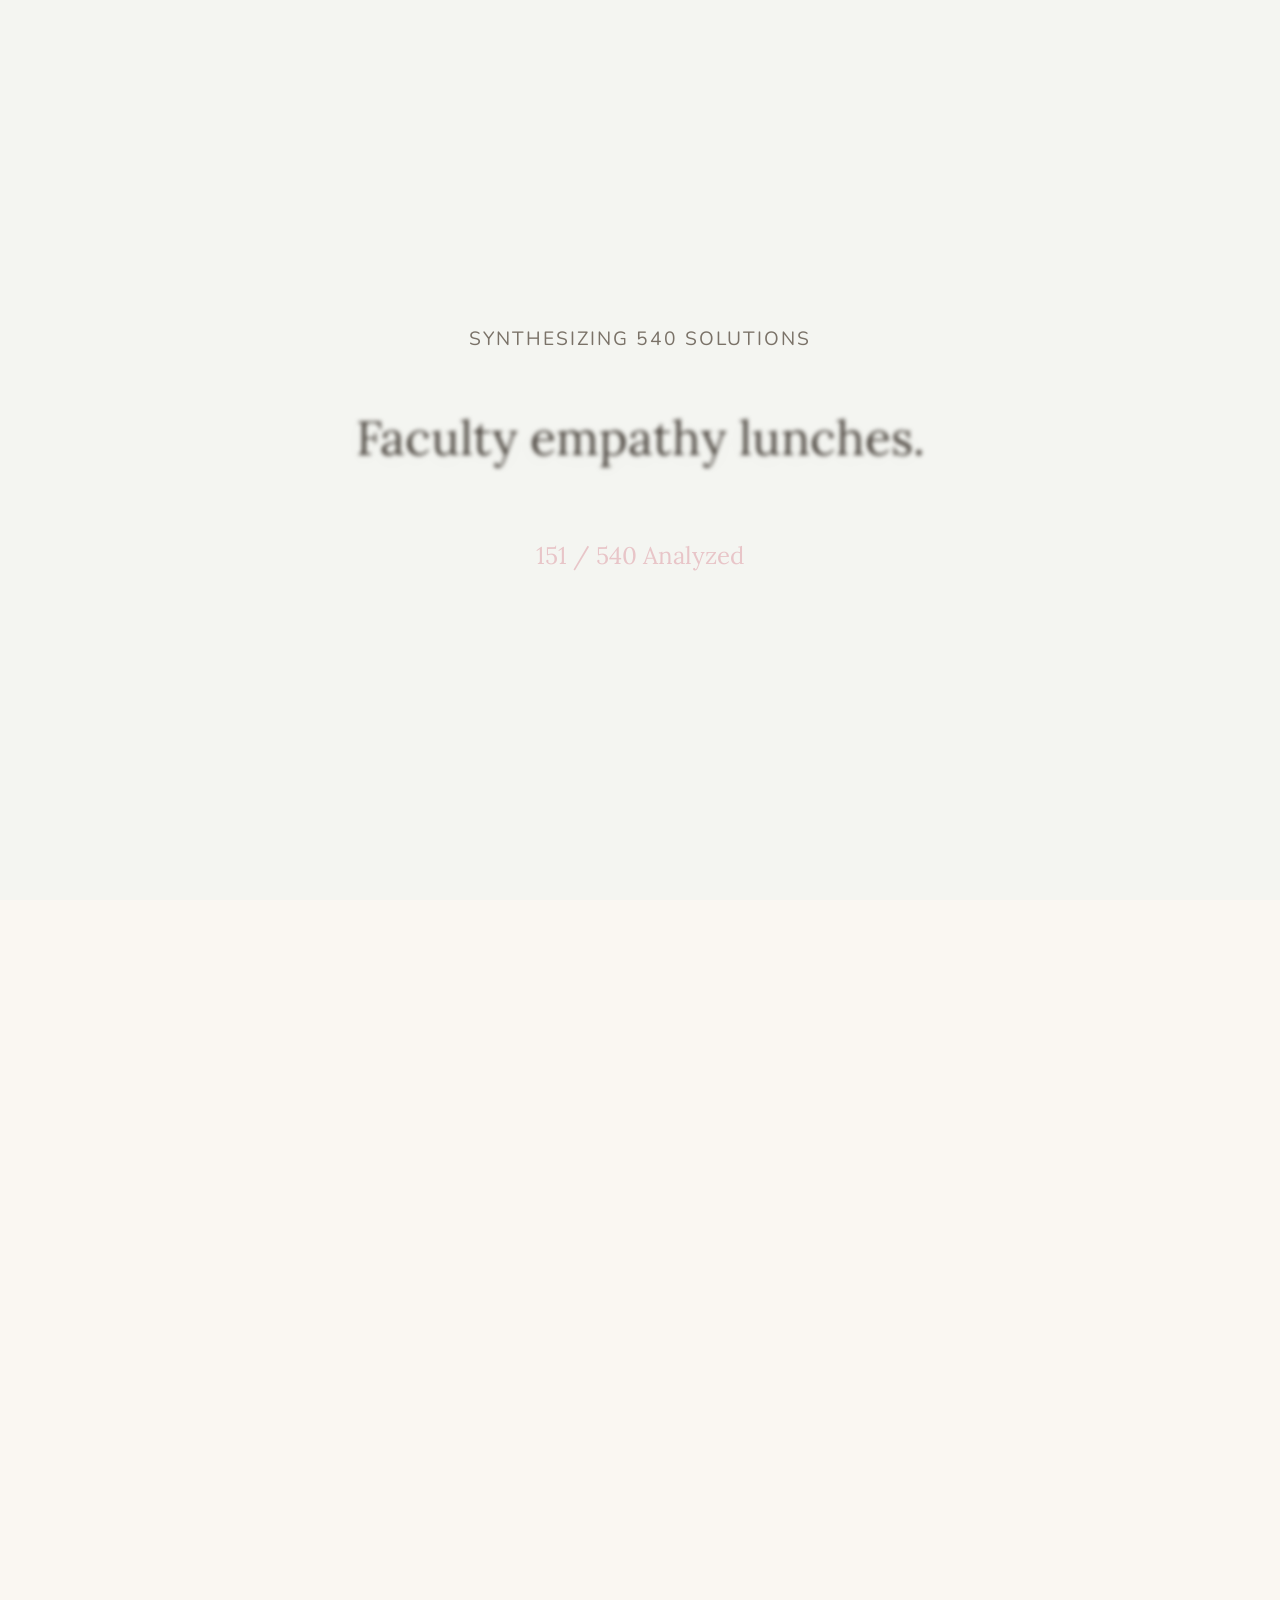
==== ideation.html @ dcf1cdd2 "Add files via upload" ====
<!DOCTYPE html>
<html lang="en">
<head>
    <meta charset="UTF-8">
    <meta name="viewport" content="width=device-width, initial-scale=1.0">
    <title>Blitzkreig Bop | Brainstorming</title>
    <link rel="stylesheet" href="styles.css">
    <style>
        body {
            overflow: hidden; /* Prevent scrolling during animation */
            transition: background-color 1s ease;
        }
        
        #mixer-section {
            height: 100vh;
            display: flex;
            flex-direction: column;
            justify-content: center;
            align-items: center;
            text-align: center;
            transition: opacity 1s ease;
            position: fixed;
            top: 0;
            left: 0;
            width: 100%;
            z-index: 100;
            background-color: var(--bg-color);
        }

        .mixer-title {
            font-size: 1.2rem;
            color: var(--text-light);
            text-transform: uppercase;
            letter-spacing: 2px;
            margin-bottom: 2rem;
            opacity: 0;
            animation: fadeIn 1s forwards;
        }

        #scrolling-idea {
            font-size: 3rem;
            font-family: var(--font-heading);
            color: var(--text-color);
            padding: 0 2rem;
            max-width: 900px;
            height: 100px;
            display: flex;
            align-items: center;
            justify-content: center;
            text-shadow: 0 4px 20px rgba(0,0,0,0.05);
            transition: transform 0.05s ease, opacity 0.05s ease;
        }

        #top-10-section {
            opacity: 0;
            visibility: hidden;
            transition: opacity 1.5s ease;
            padding-top: 6rem;
            padding-bottom: 6rem;
        }

        #top-10-section.active {
            opacity: 1;
            visibility: visible;
        }

        @keyframes fadeIn {
            to { opacity: 1; }
        }

        .blur-effect {
            filter: blur(2px);
            transform: scale(1.02);
            opacity: 0.8;
        }
        
        .counter {
            margin-top: 3rem;
            font-size: 1.5rem;
            font-family: var(--font-heading);
            color: var(--pastel-rose);
            opacity: 0;
            animation: fadeIn 1s forwards 0.5s;
        }

        /* Back button */
        .back-btn {
            position: fixed;
            top: 20px;
            left: 20px;
            z-index: 200;
            background: white;
            padding: 0.5rem 1.5rem;
            border-radius: 50px;
            text-decoration: none;
            color: var(--text-color);
            font-weight: 600;
            box-shadow: 0 4px 15px var(--shadow-color);
            transition: all 0.3s ease;
            opacity: 0;
            visibility: hidden;
        }
        .back-btn.active {
            opacity: 1;
            visibility: visible;
        }
        .back-btn:hover {
            background: var(--pastel-blue);
            transform: translateY(-2px);
        }

    </style>
</head>
<body>

    <a href="index.html" class="back-btn" id="back-btn">← Back to Project</a>

    <!-- Animation Section -->
    <section id="mixer-section">
        <div class="mixer-title">Synthesizing 540 Solutions</div>
        <div id="scrolling-idea">Generating ideas...</div>
        <div class="counter" id="counter-display">0 / 540 Analyzed</div>
    </section>

    <!-- Results Section -->
    <section id="top-10-section" class="container">
        <h2 style="text-align: center; margin-bottom: 1rem;">The Synthesis: Top 10 Solutions</h2>
        <p style="text-align: center; margin-bottom: 3rem; color: var(--text-light);">Filtered from 540 ideas across 5 "How Might We" clusters.</p>

        <div style="display: grid; grid-template-columns: repeat(auto-fit, minmax(320px, 1fr)); gap: 2rem;">
            <div class="idea-card">
                <h3 style="color: var(--text-color); font-size: 1.3rem;">1. Anonymous Digital Support Platform</h3>
                <p style="font-size: 0.95rem;">A confidential app where students share struggles without identity exposure. Directly attacks the stigma barrier — the single biggest reason students don't seek help. Anonymity is the unlock.</p>
            </div>
            
            <div class="idea-card">
                <h3 style="color: var(--text-color); font-size: 1.3rem;">2. Peer Support Buddy System</h3>
                <p style="font-size: 0.95rem;">Cross-batch pairing where seniors check in on juniors weekly. Tackles social isolation and converts the toxic peer-competition dynamic into a support dynamic. Zero infrastructure cost.</p>
            </div>
            
            <div class="idea-card">
                <h3 style="color: var(--text-color); font-size: 1.3rem;">3. AI-Driven Burnout Alerts</h3>
                <p style="font-size: 0.95rem;">Passive monitoring via daily mood check-in data flags at-risk students automatically. Removes the burden of self-initiated help-seeking — which stigma blocks.</p>
            </div>
            
            <div class="idea-card">
                <h3 style="color: var(--text-color); font-size: 1.3rem;">4. "More Than NEET" Alumni Campaign</h3>
                <p style="font-size: 0.95rem;">Alumni who took non-MBBS paths share their stories across media and schools. Attacks the deepest root cause — society valuing only one definition of success.</p>
            </div>
            
            <div class="idea-card">
                <h3 style="color: var(--text-color); font-size: 1.3rem;">5. Parent Workshops on Mental Health</h3>
                <p style="font-size: 0.95rem;">The pressure source is the family. No amount of student-side intervention works if parents keep demanding ranks. Educating parents shifts the input, not just the output.</p>
            </div>
            
            <div class="idea-card">
                <h3 style="color: var(--text-color); font-size: 1.3rem;">6. Wellness Breaks in Timetable</h3>
                <p style="font-size: 0.95rem;">Structurally protected non-academic time. Students cannot opt into rest if the schedule doesn't permit rest. Institutional, not individual, fix.</p>
            </div>
            
            <div class="idea-card">
                <h3 style="color: var(--text-color); font-size: 1.3rem;">7. Faculty Empathy Training</h3>
                <p style="font-size: 0.95rem;">Faculty are the daily touchpoint. A teacher who recognizes burnout signs intervenes early; one who doesn't, accelerates the spiral. Highest-leverage staff intervention.</p>
            </div>
            
            <div class="idea-card">
                <h3 style="color: var(--text-color); font-size: 1.3rem;">8. Mandating Counseling Services</h3>
                <p style="font-size: 0.95rem;">Without a mandate, individual colleges treat counselling as optional. Policy converts good practice into a floor-level requirement across all institutions.</p>
            </div>
            
            <div class="idea-card">
                <h3 style="color: var(--text-color); font-size: 1.3rem;">9. Balanced Grading (Effort + Marks)</h3>
                <p style="font-size: 0.95rem;">Restructures the incentive system itself. As long as only marks are rewarded, every other intervention fights the grading system. Changing what gets measured changes what students optimize for.</p>
            </div>
            
            <div class="idea-card">
                <h3 style="color: var(--text-color); font-size: 1.3rem;">10. Student Wellness Dashboards</h3>
                <p style="font-size: 0.95rem;">Aggregated, anonymized wellbeing data made visible to administration. Creates institutional accountability — what gets measured gets managed. Closes the feedback loop.</p>
            </div>
        </div>
    </section>

    <!-- Raw Data -->
    <script>
        const rawText = `Reduce weekly mock tests to bi weekly.
Introduce wellness breaks in timetable.
Blend academics with creative electives.
Limit syllabus overload with modular design.
Replace rote exams with project based evaluation.
Add resilience training in curriculum.
Create mentorship programs with alumni.
Introduce peer learning circles.
Weekly reflection journals.
Faculty workshops on empathy.
KPI reform to include wellbeing.
Balanced grading (effort + marks).
National accreditation for wellness programs.
Student wellness dashboards.
Sleep hygiene campaigns.
AI driven stress monitoring.
Flexible exam scheduling.
Gamified learning modules.
Reduce syllabus repetition.
Introduce “no test weeks.”
Add yoga/meditation sessions.
Replace surprise tests with planned assessments.
Introduce open book exams.
Add creativity labs.
Peer mentoring for stress management.
Faculty student dialogue circles.
Journaling assignments for reflection.
Faculty KPI tied to student wellbeing surveys.
Emotional literacy modules for teachers.
Balanced evaluation rubrics.
Accreditation points for wellness initiatives.
Student wellbeing apps.
Sleep awareness posters.
AI based workload balancing.
Flexible assignment deadlines.
Gamified resilience challenges.
Reduce exam frequency.
Introduce elective subjects for hobbies.
Add sports hours.
Replace rote memorization with case studies.
Introduce oral exams for communication skills.
Add innovation projects.
Peer support buddy system.
Faculty student mentorship lunches.
Weekly gratitude journals.
Faculty KPI tied to counseling participation.
Emotional resilience workshops for teachers.
Balanced grading with creativity marks.
Accreditation requiring wellness officers.
Student wellbeing trackers.
Sleep hygiene seminars.
AI driven burnout alerts.
Flexible class timings.
Gamified study plans.
Reduce syllabus duplication.
Introduce “wellness credits.”
Add art/music electives.
Replace rote exams with practicals.
Introduce collaborative projects.
Add creativity competitions.
Peer support groups.
Faculty student empathy circles.
Weekly mindfulness journals.
Faculty KPI tied to empathy scores.
Emotional literacy certification.
Balanced grading with effort marks.
Accreditation requiring wellness curriculum.
Student wellbeing surveys.
Sleep hygiene workshops.
AI driven stress prediction.
Flexible exam slots.
Gamified resilience programs.
Reduce exam load.
Introduce “rest days.”
Add physical activity electives.
Replace rote exams with presentations.
Introduce group projects.
Add creativity labs.
Peer support mentoring.
Faculty student dialogue sessions.
Weekly reflection journals.
Faculty KPI tied to wellbeing outcomes.
Emotional literacy workshops.
Balanced grading with innovation marks.
Accreditation requiring wellness audits.
Student wellbeing apps.
Sleep hygiene campaigns.
AI driven workload alerts.
Flexible assignment schedules.
Gamified learning challenges.
Reduce syllabus overload.
Introduce “mental health days.”
Add creative electives.
Replace rote exams with case studies.
Introduce oral presentations.
Add innovation labs.
Peer support buddy system.
Faculty student empathy lunches.
Weekly gratitude journals.
Faculty KPI tied to counseling sessions.
Emotional resilience certification.
Balanced grading with creativity marks.
Accreditation requiring wellness officers.
Student wellbeing trackers.
Sleep hygiene seminars.
AI driven burnout prediction.
Flexible class schedules.
Gamified study plans.
Parent workshops on mental health awareness.
Family counseling sessions in schools.
Community campaigns celebrating diverse careers.
Alumni storytelling highlighting balanced lives.
Media partnerships to show effort > marks.
Family awards for creativity, not just scores.
Peer parent support groups.
Cultural festivals showcasing student talents.
Social media campaigns against comparison.
Family student dialogue circles.
Parent teacher empathy training.
National awareness drives on wellbeing.
Parent newsletters on resilience.
Family role model interviews.
Community radio shows on balanced success.
Parent student bonding workshops.
Family storytelling nights.
Relatives’ awareness campaigns.
Introduce “Parent of the Year” awards for empathy.
Family mentoring programs.
Parent student joint art projects.
Media campaigns showing non medical success stories.
Alumni panels on diverse careers.
Family recognition for effort.
Parent peer support helplines.
Community talent exhibitions.
Social media challenges celebrating hobbies.
Family student empathy circles.
Parent teacher joint workshops.
National campaigns against comparison.
Parent newsletters on creativity.
Family role model podcasts.
Community radio interviews.
Parent student bonding camps.
Family storytelling competitions.
Relatives’ empathy workshops.
Parent training on growth mindset.
Family counseling helplines.
Community awards for diverse achievements.
Alumni storytelling on balanced success.
Media campaigns on effort.
Family recognition for hobbies.
Parent peer support groups online.
Cultural festivals for creativity.
Social media campaigns on individuality.
Family student empathy workshops.
Parent teacher empathy circles.
National campaigns on resilience.
Parent newsletters on individuality.
Family role model videos.
Community radio programs.
Parent student bonding retreats.
Family storytelling events.
Relatives’ empathy campaigns.
Parent workshops on emotional literacy.
Family counseling programs.
Community campaigns on creativity.
Alumni storytelling on diverse paths.
Media partnerships on resilience.
Family recognition for effort.
Parent peer support networks.
Cultural festivals for hobbies.
Social media campaigns on empathy.
Family student dialogue workshops.
Parent teacher empathy training.
National campaigns on individuality.
Parent newsletters on resilience.
Family role model interviews.
Community radio shows.
Parent student bonding workshops.
Family storytelling nights.
Relatives’ awareness drives.
Parent training on balanced success.
Family counseling helplines.
Community awards for creativity.
Alumni storytelling on wellbeing.
Media campaigns on individuality.
Family recognition for hobbies.
Parent peer support helplines.
Cultural festivals showcasing talents.
Social media campaigns on resilience.
Family student empathy circles.
Parent teacher joint workshops.
National campaigns on creativity.
Parent newsletters on individuality.
Family role model podcasts.
Community radio interviews.
Parent student bonding camps.
Family storytelling competitions.
Relatives’ empathy workshops.
Parent workshops on growth mindset.
Family counseling sessions.
Community campaigns on diverse success.
Alumni storytelling on resilience.
Media partnerships on creativity.
Family recognition for effort.
Parent peer support groups.
Cultural festivals for hobbies.
Social media campaigns on individuality.
Family student empathy workshops.
Parent teacher empathy circles.
National campaigns on resilience.
Parent newsletters on creativity.
Family role model videos.
Community radio programs.
Parent student bonding retreats.
Family storytelling events.
Relatives’ empathy campaigns.
Peer support clubs in every batch.
Faculty empathy training modules.
24/7 counseling helplines.
Anonymous digital support platforms.
Buddy systems for new students.
Resilience workshops every semester.
Faculty student mentorship programs.
Cross disciplinary wellness hubs.
Student wellbeing ambassadors.
AI powered early stress detection.
Confidential counseling rooms.
Group therapy sessions.
Peer led meditation circles.
Faculty open door hours.
Student wellness newsletters.
Peer to peer listening sessions.
Faculty empathy scorecards.
Counseling orientation for new students.
Peer mentoring for stress management.
Faculty student dialogue circles.
Journaling assignments for reflection.
Peer buddy check ins weekly.
Faculty empathy certification.
Resilience bootcamps.
Peer support helplines.
Faculty student empathy lunches.
Student wellbeing trackers.
AI driven burnout alerts.
Confidential peer sharing apps.
Group resilience challenges.
Peer led yoga sessions.
Faculty empathy workshops.
Student wellbeing dashboards.
Peer support buddy system.
Faculty empathy circles.
Counseling awareness campaigns.
Peer support networks online.
Faculty empathy mentoring.
Counseling drop in hours.
Peer support retreats.
Faculty empathy scorecards.
Resilience hackathons.
Peer support buddy apps.
Faculty empathy lunches.
Student wellbeing surveys.
AI driven stress prediction.
Confidential counseling kiosks.
Group therapy marathons.
Peer led mindfulness sessions.
Faculty empathy certification.
Student wellbeing trackers.
Peer support buddy circles.
Faculty empathy workshops.
Counseling orientation drives.
Peer support clubs online.
Faculty empathy training.
Counseling awareness weeks.
Peer buddy check ins.
Faculty empathy certification.
Resilience workshops.
Peer support helplines.
Faculty empathy lunches.
Student wellbeing dashboards.
AI driven burnout alerts.
Confidential counseling rooms.
Group resilience sessions.
Peer led yoga circles.
Faculty empathy workshops.
Student wellbeing trackers.
Peer support buddy system.
Faculty empathy circles.
Counseling awareness campaigns.
Peer support networks.
Faculty empathy mentoring.
Counseling drop in hours.
Peer support retreats.
Faculty empathy scorecards.
Resilience hackathons.
Peer support buddy apps.
Faculty empathy lunches.
Student wellbeing surveys.
AI driven stress prediction.
Confidential counseling kiosks.
Group therapy marathons.
Peer led mindfulness sessions.
Faculty empathy certification.
Student wellbeing trackers.
Peer support buddy circles.
Faculty empathy workshops.
Counseling orientation drives.
Peer support clubs.
Faculty empathy training.
Counseling awareness weeks.
Peer buddy check ins.
Faculty empathy certification.
Resilience workshops.
Peer support helplines.
Faculty empathy lunches.
Student wellbeing dashboards.
AI driven burnout alerts.
Confidential counseling rooms.
Group resilience sessions.
Peer led yoga circles.
Faculty empathy workshops.
Student wellbeing trackers.
Peer support buddy system.
Faculty empathy circles.
Counseling awareness campaigns.
National policy mandating counseling services in medical colleges.
Emotional literacy included in accreditation rubrics.
Government funding for wellness centers.
KPI dashboards tracking student wellbeing.
Pilot programs measuring resilience alongside marks.
Emotional literacy in teacher training.
Student wellbeing audits by regulators.
Institutional rankings including wellness scores.
Scholarships for balanced achievers.
National guidelines on burnout prevention.
Emotional health in accreditation standards.
Policy advocacy campaigns led by students.
Emotional wellbeing KPIs for faculty promotions.
Government mandated resilience workshops.
Emotional literacy modules in curriculum.
National awards for wellness focused institutions.
Emotional wellbeing surveys mandated annually.
Policy requiring student wellness officers.
Emotional literacy included in NEET guidelines.
Government subsidies for wellness programs.
Emotional wellbeing audits tied to accreditation.
KPI dashboards for faculty empathy.
Pilot programs for balanced evaluation.
Emotional literacy certification for teachers.
Student wellbeing audits every semester.
Institutional rankings with wellness metrics.
Scholarships rewarding resilience.
National guidelines on resilience training.
Emotional health in accreditation rubrics.
Policy advocacy campaigns by NGOs.
Emotional wellbeing KPIs for institutions.
Government mandated empathy workshops.
Emotional literacy modules for students.
National awards for balanced achievers.
Emotional wellbeing surveys mandated.
Policy requiring wellness officers.
Emotional literacy in national curriculum.
Government funding for resilience labs.
Emotional wellbeing audits tied to rankings.
KPI dashboards for student wellness.
Pilot programs measuring empathy.
Emotional literacy certification for faculty.
Student wellbeing audits annually.
Institutional rankings with resilience scores.
Scholarships for balanced performance.
National guidelines on empathy training.
Emotional health in accreditation rubrics.
Policy advocacy campaigns by students.
Emotional wellbeing KPIs for faculty.
Government mandated resilience workshops.
Emotional literacy modules in curriculum.
National awards for wellness institutions.
Emotional wellbeing surveys mandated.
Policy requiring student wellness officers.
Emotional literacy in NEET evaluation.
Government subsidies for resilience programs.
Emotional wellbeing audits tied to accreditation.
KPI dashboards for empathy.
Pilot programs for balanced evaluation.
Emotional literacy certification for teachers.
Student wellbeing audits every semester.
Institutional rankings with wellness metrics.
Scholarships rewarding resilience.
National guidelines on resilience training.
Emotional health in accreditation rubrics.
Policy advocacy campaigns by NGOs.
Emotional wellbeing KPIs for institutions.
Government mandated empathy workshops.
Emotional literacy modules for students.
National awards for balanced achievers.
Emotional wellbeing surveys mandated.
Policy requiring wellness officers.
Emotional literacy in national curriculum.
Government funding for resilience labs.
Emotional wellbeing audits tied to rankings.
KPI dashboards for student wellness.
Pilot programs measuring empathy.
Emotional literacy certification for faculty.
Student wellbeing audits annually.
Institutional rankings with resilience scores.
Scholarships for balanced performance.
National guidelines on empathy training.
Emotional health in accreditation rubrics.
Policy advocacy campaigns by students.
Emotional wellbeing KPIs for faculty.
Government mandated resilience workshops.
Emotional literacy modules in curriculum.
National awards for wellness institutions.
Emotional wellbeing surveys mandated.
Policy requiring student wellness officers.
Emotional literacy in NEET evaluation.
Government subsidies for resilience programs.
Emotional wellbeing audits tied to accreditation.
KPI dashboards for empathy.
Pilot programs for balanced evaluation.
Emotional literacy certification for teachers.
Student wellbeing audits every semester.
Institutional rankings with wellness metrics.
Scholarships rewarding resilience.
National guidelines on resilience training.
Emotional health in accreditation rubrics.
Policy advocacy campaigns by NGOs.
Emotional wellbeing KPIs for institutions.
Government mandated empathy workshops.
Emotional literacy modules for students.
National awards for balanced achievers.
Emotional wellbeing surveys mandated.
Policy requiring wellness officers.
Media campaigns highlighting resilience stories.
Alumni storytelling in press.
Influencer partnerships promoting balance.
Documentaries on student wellbeing.
Social media challenges on rest & creativity.
National awards for balanced achievers.
Campaigns against sleeplessness glorification.
Role model interviews on vulnerability.
Public service ads on mental health.
Student blogs on resilience.
Media guidelines for balanced reporting.
Alumni podcasts on wellbeing.
Radio shows on student balance.
Community theatre on resilience.
Local newspaper columns on wellbeing.
Peer led social media campaigns.
Alumni video testimonials.
National storytelling contests on balance.
Media campaigns showing diverse success paths.
Alumni storytelling on balanced lives.
Influencer partnerships for wellbeing.
Documentaries on resilience.
Social media challenges on hobbies.
National awards for creativity.
Campaigns against burnout glorification.
Role model interviews on balance.
Public service ads on resilience.
Student blogs on wellbeing.
Media guidelines for resilience.
Alumni podcasts on balance.
Radio shows on resilience.
Community theatre on wellbeing.
Local newspaper columns on balance.
Peer led campaigns on hobbies.
Alumni video interviews.
National contests on resilience.
Media campaigns highlighting vulnerability.
Alumni storytelling on resilience.
Influencer partnerships for balance.
Documentaries on wellbeing.
Social media challenges on rest.
National awards for resilience.
Campaigns against sleeplessness.
Role model interviews on wellbeing.
Public service ads on balance.
Student blogs on resilience.
Media guidelines for wellbeing.
Alumni podcasts on resilience.
Radio shows on balance.
Community theatre on resilience.
Local newspaper columns on wellbeing.
Peer led campaigns on resilience.
Alumni video testimonials.
National contests on wellbeing.
Media campaigns showing balanced achievers.
Alumni storytelling on wellbeing.
Influencer partnerships for resilience.
Documentaries on balance.
Social media challenges on creativity.
National awards for wellbeing.
Campaigns against burnout.
Role model interviews on resilience.
Public service ads on hobbies.
Student blogs on wellbeing.
Media guidelines for balance.
Alumni podcasts on wellbeing.
Radio shows on resilience.
Community theatre on balance.
Local newspaper columns on resilience.
Peer led campaigns on wellbeing.
Alumni video interviews.
National contests on balance.
Media campaigns highlighting hobbies.
Alumni storytelling on balance.
Influencer partnerships for wellbeing.
Documentaries on resilience.
Social media challenges on rest.
National awards for creativity.
Campaigns against sleeplessness.
Role model interviews on balance.
Public service ads on resilience.
Student blogs on hobbies.
Media guidelines for wellbeing.
Alumni podcasts on balance.
Radio shows on wellbeing.
Community theatre on resilience.
Local newspaper columns on balance.
Peer led campaigns on hobbies.
Alumni video testimonials.
National contests on resilience.
Media campaigns showing diverse achievers.
Alumni storytelling on resilience.
Influencer partnerships for balance.
Documentaries on wellbeing.
Social media challenges on creativity.
National awards for resilience.
Campaigns against burnout.
Role model interviews on wellbeing.
Public service ads on balance.
Student blogs on resilience.
Media guidelines for balance.
Alumni podcasts on wellbeing.
Radio shows on resilience.
Community theatre on balance.
Local newspaper columns on wellbeing.
Peer led campaigns on resilience.
Alumni video interviews.
National contests on wellbeing.`;

        // Parse and clean ideas
        const ideaPool = rawText.split('\n')
            .map(i => i.trim())
            .filter(i => i !== '' && !i.startsWith('HMW') && !i.startsWith('Round'));
        
        // Ensure we have exactly 540 ideas (the array should be exactly 540 based on prompt)
        console.log("Total Ideas loaded:", ideaPool.length);

        const ideaDisplay = document.getElementById('scrolling-idea');
        const counterDisplay = document.getElementById('counter-display');
        const mixerSection = document.getElementById('mixer-section');
        const top10Section = document.getElementById('top-10-section');
        const backBtn = document.getElementById('back-btn');
        
        let counter = 0;
        let animationDuration = 5000; // 5 seconds of mixing
        let speed = 40; // update interval
        let blurAmount = 0;
        
        const startTime = Date.now();

        // The animation loop
        const mixerInterval = setInterval(() => {
            const elapsed = Date.now() - startTime;
            
            // Pick a random idea to show
            const randomIdea = ideaPool[Math.floor(Math.random() * ideaPool.length)];
            ideaDisplay.textContent = randomIdea;
            
            // Add a visual blur that pulses slightly
            blurAmount = Math.random() * 2 + 1;
            ideaDisplay.style.filter = `blur(${blurAmount}px)`;
            
            // Update the counter fast to simulate analyzing 540 items
            let currentCount = Math.floor((elapsed / animationDuration) * 540);
            if(currentCount > 540) currentCount = 540;
            counterDisplay.textContent = `${currentCount} / 540 Analyzed`;

            // Slowly change background color slightly
            const r = 250 - Math.random() * 15;
            const g = 247 - Math.random() * 10;
            const b = 242 - Math.random() * 5;
            mixerSection.style.backgroundColor = `rgba(${r}, ${g}, ${b}, 1)`;

            if (elapsed > animationDuration) {
                clearInterval(mixerInterval);
                finishAnimation();
            }
        }, speed);

        function finishAnimation() {
            ideaDisplay.textContent = "Optimal Solutions Found.";
            ideaDisplay.style.filter = "none";
            ideaDisplay.style.color = "var(--pastel-sage)";
            counterDisplay.textContent = "540 / 540 Analyzed";
            
            setTimeout(() => {
                // Fade out mixer
                mixerSection.style.opacity = '0';
                
                setTimeout(() => {
                    mixerSection.style.display = 'none';
                    document.body.style.overflow = 'auto'; // Re-enable scroll
                    
                    // Fade in Top 10
                    top10Section.classList.add('active');
                    backBtn.classList.add('active');
                }, 1000); // wait for fade out
            }, 1000); // read pause
        }
    </script>
</body>
</html>
---- styles.css ----
@import url('https://fonts.googleapis.com/css2?family=Lora:ital,wght@0,400;0,500;0,600;1,400&family=Nunito:wght@300;400;600;700&display=swap');

:root {
  --bg-color: #FAF7F2;
  --text-color: #4A443D;
  --text-light: #7A7268;

  --pastel-sage: #C5D8C1;
  --pastel-rose: #E8C5C8;
  --pastel-blue: #C2D3CD;
  --pastel-peach: #E6B8A2;
  --pastel-yellow: #F6E2B5;

  --card-bg: rgba(255, 255, 255, 0.6);
  --shadow-color: rgba(74, 68, 61, 0.08);

  --font-heading: 'Lora', serif;
  --font-body: 'Nunito', sans-serif;
}

* {
  box-sizing: border-box;
  margin: 0;
  padding: 0;
}

html {
  scroll-behavior: smooth;
}

body {
  background-color: var(--bg-color);
  color: var(--text-color);
  font-family: var(--font-body);
  line-height: 1.7;
  overflow-x: hidden;
  background-image:
    radial-gradient(circle at 10% 20%, rgba(197, 216, 193, 0.2) 0%, transparent 40%),
    radial-gradient(circle at 90% 80%, rgba(232, 197, 200, 0.2) 0%, transparent 40%),
    radial-gradient(circle at 50% 50%, rgba(230, 184, 162, 0.1) 0%, transparent 60%);
  background-attachment: fixed;
  padding-top: 70px; /* offset for fixed navbar */
}

/* Navbar Styles */
.navbar {
  position: fixed;
  top: 0;
  left: 0;
  width: 100%;
  background: rgba(250, 247, 242, 0.85);
  backdrop-filter: blur(10px);
  -webkit-backdrop-filter: blur(10px);
  z-index: 1000;
  border-bottom: 1px solid rgba(0,0,0,0.05);
  box-shadow: 0 4px 15px var(--shadow-color);
  padding: 1rem 0;
  transition: all 0.3s ease;
}

.nav-container {
  max-width: 1200px;
  margin: 0 auto;
  padding: 0 2rem;
  display: flex;
  justify-content: space-between;
  align-items: center;
}

.nav-logo {
  font-family: var(--font-heading);
  font-size: 1.2rem;
  font-weight: 600;
  color: var(--text-color);
  text-decoration: none;
}

.nav-links {
  list-style: none;
  display: flex;
  gap: 2rem;
}

.nav-links a {
  text-decoration: none;
  color: var(--text-light);
  font-weight: 600;
  font-size: 0.95rem;
  transition: color 0.3s ease;
}

.nav-links a:hover {
  color: var(--pastel-rose);
}

@media (max-width: 768px) {
  .nav-links {
    display: none; /* Hide links on mobile for simplicity, or implement a hamburger menu later */
  }
}


h1,
h2,
h3,
h4 {
  font-family: var(--font-heading);
  font-weight: 500;
  color: var(--text-color);
  margin-bottom: 1rem;
}

h1 {
  font-size: 3.5rem;
  line-height: 1.2;
  margin-bottom: 1.5rem;
}

h2 {
  font-size: 2.5rem;
  margin-bottom: 2rem;
  position: relative;
  display: inline-block;
}

h2::after {
  content: '';
  position: absolute;
  bottom: -5px;
  left: 0;
  width: 40%;
  height: 3px;
  background-color: var(--pastel-peach);
  border-radius: 2px;
}

p {
  font-size: 1.125rem;
  margin-bottom: 1.5rem;
  color: var(--text-light);
}

.container {
  max-width: 1100px;
  margin: 0 auto;
  padding: 0 2rem;
}

section {
  padding: 6rem 0;
  position: relative;
}

/* Header / Hero */
header {
  padding: 8rem 0 6rem;
  text-align: center;
}

.hero-badge {
  display: inline-block;
  padding: 0.5rem 1.5rem;
  background-color: var(--pastel-blue);
  color: var(--text-color);
  border-radius: 50px;
  font-weight: 600;
  font-size: 0.9rem;
  text-transform: uppercase;
  letter-spacing: 1px;
  margin-bottom: 2rem;
  box-shadow: 0 4px 15px var(--shadow-color);
}

.hero-subtitle {
  font-size: 1.5rem;
  max-width: 800px;
  margin: 0 auto;
  font-family: var(--font-heading);
  font-style: italic;
  color: var(--text-light);
}

/* Cards & Layouts */
.card {
  background: var(--card-bg);
  backdrop-filter: blur(10px);
  -webkit-backdrop-filter: blur(10px);
  border: 1px solid rgba(255, 255, 255, 0.4);
  border-radius: 24px;
  padding: 3rem;
  box-shadow: 0 10px 30px var(--shadow-color);
  transition: transform 0.4s cubic-bezier(0.165, 0.84, 0.44, 1), box-shadow 0.4s ease;
}

.card:hover {
  transform: translateY(-5px);
  box-shadow: 0 15px 40px rgba(74, 68, 61, 0.12);
}

.grid-2 {
  display: grid;
  grid-template-columns: 1fr 1fr;
  gap: 3rem;
}

.grid-3 {
  display: grid;
  grid-template-columns: repeat(3, 1fr);
  gap: 2rem;
}

/* Specific Sections */
.bg-sage {
  background: linear-gradient(135deg, rgba(197, 216, 193, 0.3) 0%, transparent 100%);
}

.bg-rose {
  background: linear-gradient(135deg, rgba(232, 197, 200, 0.3) 0%, transparent 100%);
}

.bg-yellow {
  background: linear-gradient(135deg, rgba(246, 226, 181, 0.3) 0%, transparent 100%);
}

/* Painpoints */
.painpoint-list {
  list-style: none;
}

.painpoint-item {
  display: flex;
  align-items: flex-start;
  margin-bottom: 2rem;
  background: white;
  padding: 1.5rem;
  border-radius: 16px;
  box-shadow: 0 4px 15px var(--shadow-color);
}

.painpoint-icon {
  width: 48px;
  height: 48px;
  min-width: 48px;
  background-color: var(--pastel-rose);
  border-radius: 50%;
  display: flex;
  align-items: center;
  justify-content: center;
  margin-right: 1.5rem;
  font-size: 1.5rem;
}

/* How Might We */
.hmw-statement {
  font-size: 2rem;
  font-family: var(--font-heading);
  text-align: center;
  color: var(--text-color);
  padding: 4rem 2rem;
  background-color: var(--pastel-sage);
  border-radius: 24px;
  box-shadow: inset 0 0 20px rgba(255, 255, 255, 0.5), 0 10px 30px var(--shadow-color);
}

/* Ideas & Prototype */
.idea-card {
  text-align: center;
  padding: 2.5rem 1.5rem;
  background: white;
  border-radius: 20px;
  position: relative;
  overflow: hidden;
  box-shadow: 0 8px 25px var(--shadow-color);
  transition: all 0.3s ease;
}

.idea-card:hover {
  transform: translateY(-10px);
}

.idea-card::before {
  content: '';
  position: absolute;
  top: 0;
  left: 0;
  width: 100%;
  height: 6px;
}

.idea-card:nth-child(5n+1)::before {
  background-color: var(--pastel-sage);
}

.idea-card:nth-child(5n+2)::before {
  background-color: var(--pastel-peach);
}

.idea-card:nth-child(5n+3)::before {
  background-color: var(--pastel-blue);
}

.idea-card:nth-child(5n+4)::before {
  background-color: var(--pastel-rose);
}

.idea-card:nth-child(5n+5)::before {
  background-color: var(--pastel-yellow);
}

/* Flow Diagram */
.flow-diagram {
  display: flex;
  flex-direction: column;
  gap: 1.5rem;
  align-items: center;
}

.flow-step {
  background: white;
  padding: 1.5rem 3rem;
  border-radius: 50px;
  box-shadow: 0 4px 15px var(--shadow-color);
  font-weight: 600;
  position: relative;
  text-align: center;
  width: 80%;
  max-width: 500px;
}

.flow-arrow {
  height: 40px;
  width: 2px;
  background-color: var(--pastel-blue);
  position: relative;
}

.flow-arrow::after {
  content: '';
  position: absolute;
  bottom: 0;
  left: 50%;
  transform: translateX(-50%);
  width: 0;
  height: 0;
  border-left: 8px solid transparent;
  border-right: 8px solid transparent;
  border-top: 8px solid var(--pastel-blue);
}

/* Node Workflow Tree */
.node-grid {
  display: grid;
  grid-template-columns: 1fr 1fr;
  gap: 3rem;
  margin-top: 3rem;
}

.node-group {
  display: flex;
  flex-direction: column;
}

.main-node {
  padding: 1rem 1.5rem;
  border-radius: 12px;
  font-weight: 600;
  font-family: var(--font-heading);
  font-size: 1.2rem;
  color: var(--text-color);
  position: relative;
  box-shadow: 0 4px 15px var(--shadow-color);
  z-index: 2;
  align-self: flex-start;
  background: white;
  border: 2px solid;
}

.sub-nodes-list {
  margin-top: 1rem;
  margin-left: 2rem;
  padding-left: 1.5rem;
  display: flex;
  flex-direction: column;
  gap: 1rem;
  position: relative;
  border-left: 2px solid;
}

.sub-node-item {
  background: white;
  padding: 0.8rem 1.2rem;
  border-radius: 8px;
  font-size: 0.95rem;
  color: var(--text-light);
  position: relative;
  box-shadow: 0 2px 8px var(--shadow-color);
}

.sub-node-item::before {
  content: '';
  position: absolute;
  left: -1.5rem;
  top: 50%;
  transform: translateY(-50%);
  width: 1.5rem;
  height: 2px;
}

/* Acknowledgments */
footer {
  text-align: center;
  padding: 4rem 0;
  background-color: var(--text-color);
  color: var(--bg-color);
}

footer p {
  color: var(--bg-color);
  opacity: 0.8;
  margin: 0;
}

/* Animations */
.reveal {
  opacity: 0;
  transform: translateY(30px);
  transition: all 0.8s ease-out;
}

.reveal.active {
  opacity: 1;
  transform: translateY(0);
}

/* Slider Styles */
.slider-container {
  position: relative;
  max-width: 800px;
  margin: 0 auto;
}

.slider-wrapper {
  position: relative;
  height: 380px;
}

.slide {
  position: absolute;
  top: 0;
  left: 0;
  width: 100%;
  opacity: 0;
  transition: opacity 0.5s ease-in-out, transform 0.5s ease-in-out;
  transform: translateX(30px);
  pointer-events: none;
}

.slide.active {
  opacity: 1;
  transform: translateX(0);
  pointer-events: auto;
}

.slide-content {
  text-align: center;
  padding: 3rem;
  background-color: var(--card-bg);
  border-top: 6px solid var(--pastel-peach);
  height: 100%;
  display: flex;
  flex-direction: column;
  justify-content: center;
}

.slide-content h3 {
  color: var(--text-color);
  font-size: 1.8rem;
  margin-bottom: 1.5rem;
}

.slider-controls {
  display: flex;
  justify-content: center;
  align-items: center;
  gap: 2rem;
  margin-top: 1.5rem;
}

.slider-btn {
  background: white;
  border: none;
  width: 50px;
  height: 50px;
  border-radius: 50%;
  font-size: 1.5rem;
  color: var(--text-color);
  cursor: pointer;
  box-shadow: 0 4px 15px var(--shadow-color);
  transition: all 0.3s ease;
  display: flex;
  align-items: center;
  justify-content: center;
}

.slider-btn:hover {
  background: var(--pastel-sage);
  transform: scale(1.1);
}

.slider-dots {
  display: flex;
  gap: 12px;
}

.dot {
  width: 12px;
  height: 12px;
  border-radius: 50%;
  background-color: rgba(74, 68, 61, 0.2);
  cursor: pointer;
  transition: all 0.3s ease;
}

.dot.active {
  background-color: var(--pastel-peach);
  transform: scale(1.3);
}

/* Poster Slider Styles */
.poster-slider-container {
  position: relative;
  max-width: 750px;
  margin: 0 auto;
  overflow: hidden;
  border-radius: 20px;
  box-shadow: 0 10px 30px var(--shadow-color);
  background: var(--card-bg);
}

.poster-slider-wrapper {
  display: flex;
  transition: transform 0.5s ease-in-out;
}

.poster-slide {
  min-width: 100%;
  box-sizing: border-box;
  display: flex;
  justify-content: center;
  align-items: center;
  padding: 2.5rem 4rem; /* Leave room for the left/right buttons */
}

.poster-slide img {
  width: auto;
  max-width: 100%;
  max-height: 65vh; /* Ensure it fits vertically within the viewport */
  object-fit: contain;
  display: block;
  border-radius: 12px;
  box-shadow: 0 4px 15px var(--shadow-color);
}

.poster-btn {
  position: absolute;
  top: 50%;
  transform: translateY(-50%);
  background: rgba(255,255,255,0.9);
  border: none;
  width: 50px;
  height: 50px;
  border-radius: 50%;
  font-size: 1.5rem;
  color: var(--text-color);
  cursor: pointer;
  z-index: 10;
  box-shadow: 0 4px 15px var(--shadow-color);
  transition: all 0.3s ease;
  display: flex;
  align-items: center;
  justify-content: center;
}

.poster-btn:hover {
  background: var(--pastel-sage);
  transform: translateY(-50%) scale(1.1);
}

.poster-prev-btn {
  left: 20px;
}

.poster-next-btn {
  right: 20px;
}

.poster-dots {
  position: absolute;
  bottom: 20px;
  left: 50%;
  transform: translateX(-50%);
  display: flex;
  gap: 12px;
  z-index: 10;
  background: rgba(255, 255, 255, 0.5);
  padding: 8px 16px;
  border-radius: 20px;
  backdrop-filter: blur(5px);
}

.poster-dot {
  width: 12px;
  height: 12px;
  border-radius: 50%;
  background-color: rgba(74, 68, 61, 0.4);
  cursor: pointer;
  transition: all 0.3s ease;
}

.poster-dot.active {
  background-color: var(--text-color);
  transform: scale(1.3);
}

/* Responsive */
@media (max-width: 768px) {
  h1 {
    font-size: 2.5rem;
  }

  h2 {
    font-size: 2rem;
  }

  .grid-2,
  .grid-3 {
    grid-template-columns: 1fr;
  }

  .card {
    padding: 2rem;
  }

  .slider-wrapper {
    height: 480px;
  }

  .slide-content {
    padding: 2rem 1.5rem;
  }
}
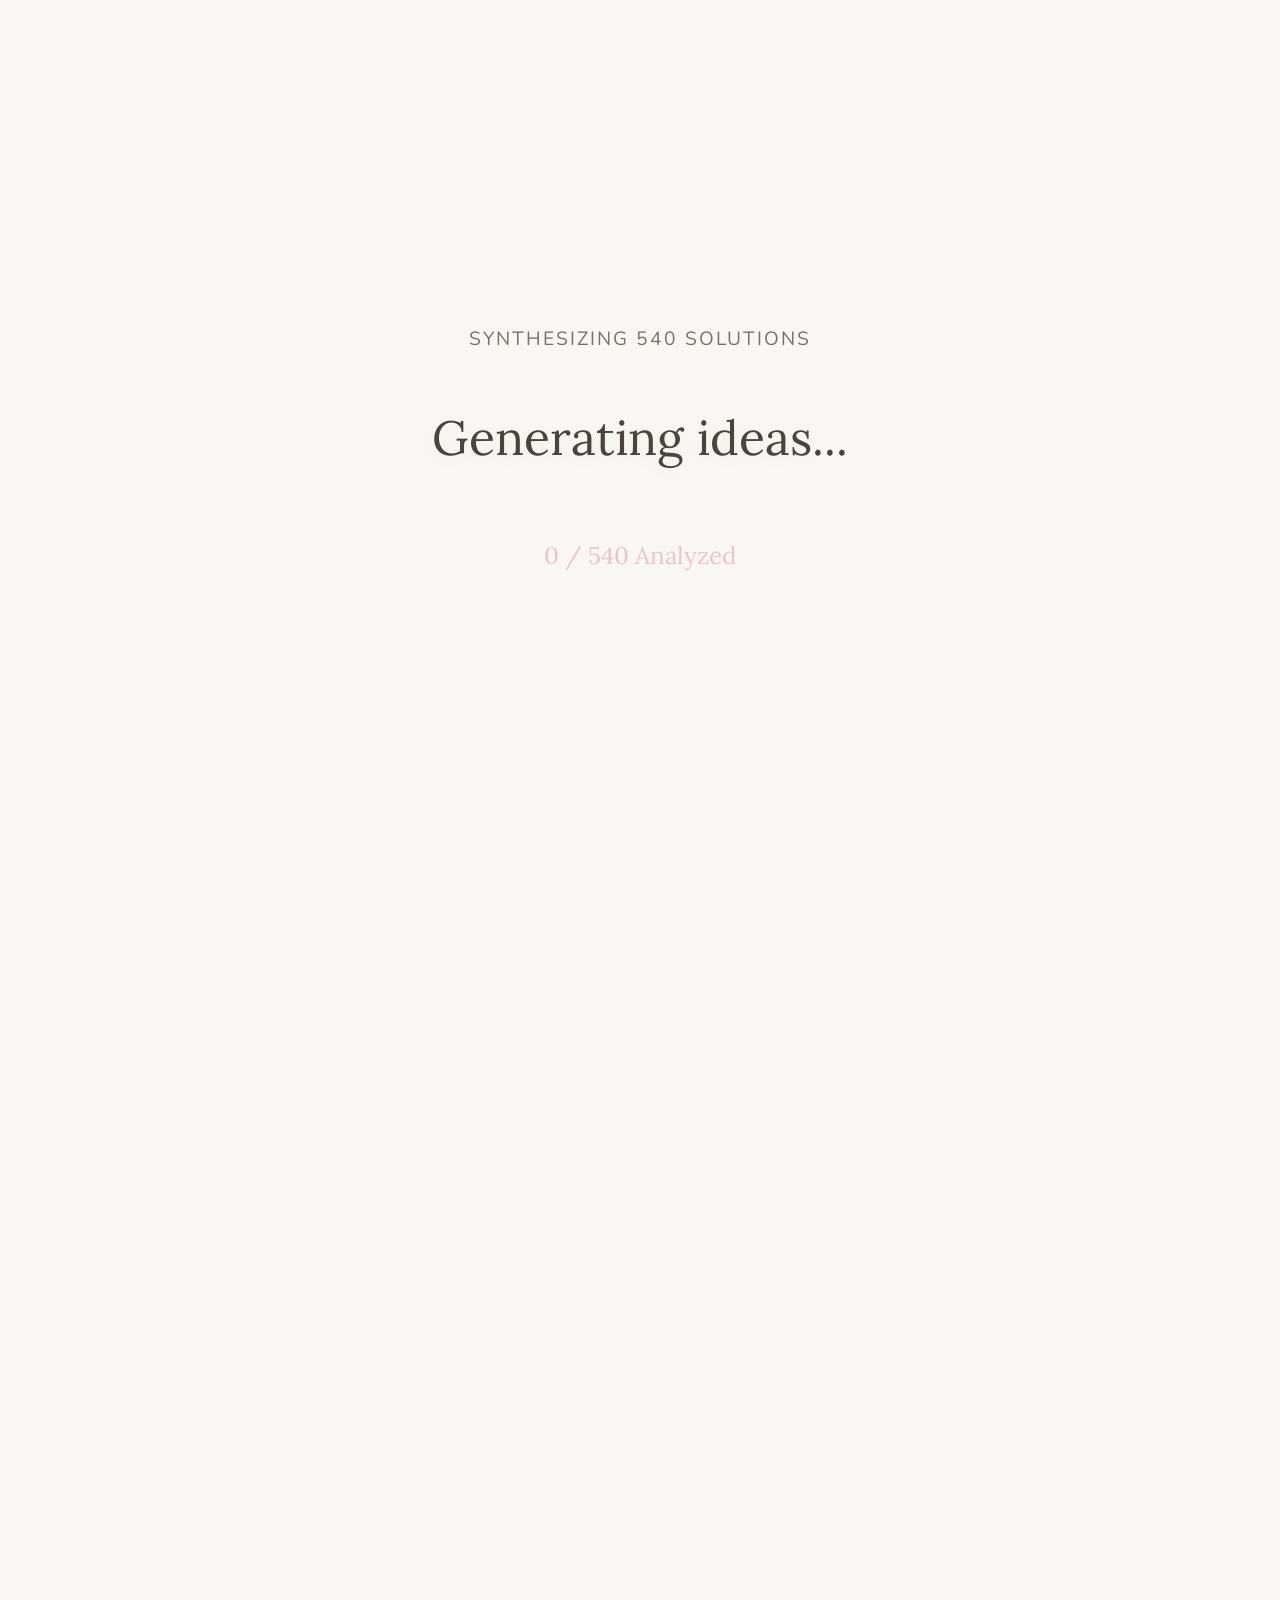
==== commit efb4b971: "Create ideation.html with brainstorming features Added a new HTML structure for the brainstorming pa" ====
--- a/ideation.html
+++ b/ideation.html
@@ -796,3 +796,801 @@
     </script>
 </body>
 </html>
+<!DOCTYPE html>
+<html lang="en">
+<head>
+    <meta charset="UTF-8">
+    <meta name="viewport" content="width=device-width, initial-scale=1.0">
+    <title>Blitzkreig Bop | Brainstorming</title>
+    <link rel="stylesheet" href="styles.css">
+    <style>
+        body {
+            overflow: hidden; /* Prevent scrolling during animation */
+            transition: background-color 1s ease;
+        }
+        
+        #mixer-section {
+            height: 100vh;
+            display: flex;
+            flex-direction: column;
+            justify-content: center;
+            align-items: center;
+            text-align: center;
+            transition: opacity 1s ease;
+            position: fixed;
+            top: 0;
+            left: 0;
+            width: 100%;
+            z-index: 100;
+            background-color: var(--bg-color);
+        }
+
+        .mixer-title {
+            font-size: 1.2rem;
+            color: var(--text-light);
+            text-transform: uppercase;
+            letter-spacing: 2px;
+            margin-bottom: 2rem;
+            opacity: 0;
+            animation: fadeIn 1s forwards;
+        }
+
+        #scrolling-idea {
+            font-size: 3rem;
+            font-family: var(--font-heading);
+            color: var(--text-color);
+            padding: 0 2rem;
+            max-width: 900px;
+            height: 100px;
+            display: flex;
+            align-items: center;
+            justify-content: center;
+            text-shadow: 0 4px 20px rgba(0,0,0,0.05);
+            transition: transform 0.05s ease, opacity 0.05s ease;
+        }
+
+        #top-10-section {
+            opacity: 0;
+            visibility: hidden;
+            transition: opacity 1.5s ease;
+            padding-top: 6rem;
+            padding-bottom: 6rem;
+        }
+
+        #top-10-section.active {
+            opacity: 1;
+            visibility: visible;
+        }
+
+        @keyframes fadeIn {
+            to { opacity: 1; }
+        }
+
+        .blur-effect {
+            filter: blur(2px);
+            transform: scale(1.02);
+            opacity: 0.8;
+        }
+        
+        .counter {
+            margin-top: 3rem;
+            font-size: 1.5rem;
+            font-family: var(--font-heading);
+            color: var(--pastel-rose);
+            opacity: 0;
+            animation: fadeIn 1s forwards 0.5s;
+        }
+
+        /* Back button */
+        .back-btn {
+            position: fixed;
+            top: 20px;
+            left: 20px;
+            z-index: 200;
+            background: white;
+            padding: 0.5rem 1.5rem;
+            border-radius: 50px;
+            text-decoration: none;
+            color: var(--text-color);
+            font-weight: 600;
+            box-shadow: 0 4px 15px var(--shadow-color);
+            transition: all 0.3s ease;
+            opacity: 0;
+            visibility: hidden;
+        }
+        .back-btn.active {
+            opacity: 1;
+            visibility: visible;
+        }
+        .back-btn:hover {
+            background: var(--pastel-blue);
+            transform: translateY(-2px);
+        }
+
+    </style>
+</head>
+<body>
+
+    <a href="index.html" class="back-btn" id="back-btn">← Back to Project</a>
+
+    <!-- Animation Section -->
+    <section id="mixer-section">
+        <div class="mixer-title">Synthesizing 540 Solutions</div>
+        <div id="scrolling-idea">Generating ideas...</div>
+        <div class="counter" id="counter-display">0 / 540 Analyzed</div>
+    </section>
+
+    <!-- Results Section -->
+    <section id="top-10-section" class="container">
+        <h2 style="text-align: center; margin-bottom: 1rem;">The Synthesis: Top 10 Solutions</h2>
+        <p style="text-align: center; margin-bottom: 3rem; color: var(--text-light);">Filtered from 540 ideas across 5 "How Might We" clusters.</p>
+
+        <div style="display: grid; grid-template-columns: repeat(auto-fit, minmax(320px, 1fr)); gap: 2rem;">
+            <div class="idea-card">
+                <h3 style="color: var(--text-color); font-size: 1.3rem;">1. Anonymous Digital Support Platform</h3>
+                <p style="font-size: 0.95rem;">A confidential app where students share struggles without identity exposure. Directly attacks the stigma barrier — the single biggest reason students don't seek help. Anonymity is the unlock.</p>
+            </div>
+            
+            <div class="idea-card">
+                <h3 style="color: var(--text-color); font-size: 1.3rem;">2. Peer Support Buddy System</h3>
+                <p style="font-size: 0.95rem;">Cross-batch pairing where seniors check in on juniors weekly. Tackles social isolation and converts the toxic peer-competition dynamic into a support dynamic. Zero infrastructure cost.</p>
+            </div>
+            
+            <div class="idea-card">
+                <h3 style="color: var(--text-color); font-size: 1.3rem;">3. AI-Driven Burnout Alerts</h3>
+                <p style="font-size: 0.95rem;">Passive monitoring via daily mood check-in data flags at-risk students automatically. Removes the burden of self-initiated help-seeking — which stigma blocks.</p>
+            </div>
+            
+            <div class="idea-card">
+                <h3 style="color: var(--text-color); font-size: 1.3rem;">4. "More Than NEET" Alumni Campaign</h3>
+                <p style="font-size: 0.95rem;">Alumni who took non-MBBS paths share their stories across media and schools. Attacks the deepest root cause — society valuing only one definition of success.</p>
+            </div>
+            
+            <div class="idea-card">
+                <h3 style="color: var(--text-color); font-size: 1.3rem;">5. Parent Workshops on Mental Health</h3>
+                <p style="font-size: 0.95rem;">The pressure source is the family. No amount of student-side intervention works if parents keep demanding ranks. Educating parents shifts the input, not just the output.</p>
+            </div>
+            
+            <div class="idea-card">
+                <h3 style="color: var(--text-color); font-size: 1.3rem;">6. Wellness Breaks in Timetable</h3>
+                <p style="font-size: 0.95rem;">Structurally protected non-academic time. Students cannot opt into rest if the schedule doesn't permit rest. Institutional, not individual, fix.</p>
+            </div>
+            
+            <div class="idea-card">
+                <h3 style="color: var(--text-color); font-size: 1.3rem;">7. Faculty Empathy Training</h3>
+                <p style="font-size: 0.95rem;">Faculty are the daily touchpoint. A teacher who recognizes burnout signs intervenes early; one who doesn't, accelerates the spiral. Highest-leverage staff intervention.</p>
+            </div>
+            
+            <div class="idea-card">
+                <h3 style="color: var(--text-color); font-size: 1.3rem;">8. Mandating Counseling Services</h3>
+                <p style="font-size: 0.95rem;">Without a mandate, individual colleges treat counselling as optional. Policy converts good practice into a floor-level requirement across all institutions.</p>
+            </div>
+            
+            <div class="idea-card">
+                <h3 style="color: var(--text-color); font-size: 1.3rem;">9. Balanced Grading (Effort + Marks)</h3>
+                <p style="font-size: 0.95rem;">Restructures the incentive system itself. As long as only marks are rewarded, every other intervention fights the grading system. Changing what gets measured changes what students optimize for.</p>
+            </div>
+            
+            <div class="idea-card">
+                <h3 style="color: var(--text-color); font-size: 1.3rem;">10. Student Wellness Dashboards</h3>
+                <p style="font-size: 0.95rem;">Aggregated, anonymized wellbeing data made visible to administration. Creates institutional accountability — what gets measured gets managed. Closes the feedback loop.</p>
+            </div>
+        </div>
+    </section>
+
+    <!-- Raw Data -->
+    <script>
+        const rawText = `Reduce weekly mock tests to bi weekly.
+Introduce wellness breaks in timetable.
+Blend academics with creative electives.
+Limit syllabus overload with modular design.
+Replace rote exams with project based evaluation.
+Add resilience training in curriculum.
+Create mentorship programs with alumni.
+Introduce peer learning circles.
+Weekly reflection journals.
+Faculty workshops on empathy.
+KPI reform to include wellbeing.
+Balanced grading (effort + marks).
+National accreditation for wellness programs.
+Student wellness dashboards.
+Sleep hygiene campaigns.
+AI driven stress monitoring.
+Flexible exam scheduling.
+Gamified learning modules.
+Reduce syllabus repetition.
+Introduce “no test weeks.”
+Add yoga/meditation sessions.
+Replace surprise tests with planned assessments.
+Introduce open book exams.
+Add creativity labs.
+Peer mentoring for stress management.
+Faculty student dialogue circles.
+Journaling assignments for reflection.
+Faculty KPI tied to student wellbeing surveys.
+Emotional literacy modules for teachers.
+Balanced evaluation rubrics.
+Accreditation points for wellness initiatives.
+Student wellbeing apps.
+Sleep awareness posters.
+AI based workload balancing.
+Flexible assignment deadlines.
+Gamified resilience challenges.
+Reduce exam frequency.
+Introduce elective subjects for hobbies.
+Add sports hours.
+Replace rote memorization with case studies.
+Introduce oral exams for communication skills.
+Add innovation projects.
+Peer support buddy system.
+Faculty student mentorship lunches.
+Weekly gratitude journals.
+Faculty KPI tied to counseling participation.
+Emotional resilience workshops for teachers.
+Balanced grading with creativity marks.
+Accreditation requiring wellness officers.
+Student wellbeing trackers.
+Sleep hygiene seminars.
+AI driven burnout alerts.
+Flexible class timings.
+Gamified study plans.
+Reduce syllabus duplication.
+Introduce “wellness credits.”
+Add art/music electives.
+Replace rote exams with practicals.
+Introduce collaborative projects.
+Add creativity competitions.
+Peer support groups.
+Faculty student empathy circles.
+Weekly mindfulness journals.
+Faculty KPI tied to empathy scores.
+Emotional literacy certification.
+Balanced grading with effort marks.
+Accreditation requiring wellness curriculum.
+Student wellbeing surveys.
+Sleep hygiene workshops.
+AI driven stress prediction.
+Flexible exam slots.
+Gamified resilience programs.
+Reduce exam load.
+Introduce “rest days.”
+Add physical activity electives.
+Replace rote exams with presentations.
+Introduce group projects.
+Add creativity labs.
+Peer support mentoring.
+Faculty student dialogue sessions.
+Weekly reflection journals.
+Faculty KPI tied to wellbeing outcomes.
+Emotional literacy workshops.
+Balanced grading with innovation marks.
+Accreditation requiring wellness audits.
+Student wellbeing apps.
+Sleep hygiene campaigns.
+AI driven workload alerts.
+Flexible assignment schedules.
+Gamified learning challenges.
+Reduce syllabus overload.
+Introduce “mental health days.”
+Add creative electives.
+Replace rote exams with case studies.
+Introduce oral presentations.
+Add innovation labs.
+Peer support buddy system.
+Faculty student empathy lunches.
+Weekly gratitude journals.
+Faculty KPI tied to counseling sessions.
+Emotional resilience certification.
+Balanced grading with creativity marks.
+Accreditation requiring wellness officers.
+Student wellbeing trackers.
+Sleep hygiene seminars.
+AI driven burnout prediction.
+Flexible class schedules.
+Gamified study plans.
+Parent workshops on mental health awareness.
+Family counseling sessions in schools.
+Community campaigns celebrating diverse careers.
+Alumni storytelling highlighting balanced lives.
+Media partnerships to show effort > marks.
+Family awards for creativity, not just scores.
+Peer parent support groups.
+Cultural festivals showcasing student talents.
+Social media campaigns against comparison.
+Family student dialogue circles.
+Parent teacher empathy training.
+National awareness drives on wellbeing.
+Parent newsletters on resilience.
+Family role model interviews.
+Community radio shows on balanced success.
+Parent student bonding workshops.
+Family storytelling nights.
+Relatives’ awareness campaigns.
+Introduce “Parent of the Year” awards for empathy.
+Family mentoring programs.
+Parent student joint art projects.
+Media campaigns showing non medical success stories.
+Alumni panels on diverse careers.
+Family recognition for effort.
+Parent peer support helplines.
+Community talent exhibitions.
+Social media challenges celebrating hobbies.
+Family student empathy circles.
+Parent teacher joint workshops.
+National campaigns against comparison.
+Parent newsletters on creativity.
+Family role model podcasts.
+Community radio interviews.
+Parent student bonding camps.
+Family storytelling competitions.
+Relatives’ empathy workshops.
+Parent training on growth mindset.
+Family counseling helplines.
+Community awards for diverse achievements.
+Alumni storytelling on balanced success.
+Media campaigns on effort.
+Family recognition for hobbies.
+Parent peer support groups online.
+Cultural festivals for creativity.
+Social media campaigns on individuality.
+Family student empathy workshops.
+Parent teacher empathy circles.
+National campaigns on resilience.
+Parent newsletters on individuality.
+Family role model videos.
+Community radio programs.
+Parent student bonding retreats.
+Family storytelling events.
+Relatives’ empathy campaigns.
+Parent workshops on emotional literacy.
+Family counseling programs.
+Community campaigns on creativity.
+Alumni storytelling on diverse paths.
+Media partnerships on resilience.
+Family recognition for effort.
+Parent peer support networks.
+Cultural festivals for hobbies.
+Social media campaigns on empathy.
+Family student dialogue workshops.
+Parent teacher empathy training.
+National campaigns on individuality.
+Parent newsletters on resilience.
+Family role model interviews.
+Community radio shows.
+Parent student bonding workshops.
+Family storytelling nights.
+Relatives’ awareness drives.
+Parent training on balanced success.
+Family counseling helplines.
+Community awards for creativity.
+Alumni storytelling on wellbeing.
+Media campaigns on individuality.
+Family recognition for hobbies.
+Parent peer support helplines.
+Cultural festivals showcasing talents.
+Social media campaigns on resilience.
+Family student empathy circles.
+Parent teacher joint workshops.
+National campaigns on creativity.
+Parent newsletters on individuality.
+Family role model podcasts.
+Community radio interviews.
+Parent student bonding camps.
+Family storytelling competitions.
+Relatives’ empathy workshops.
+Parent workshops on growth mindset.
+Family counseling sessions.
+Community campaigns on diverse success.
+Alumni storytelling on resilience.
+Media partnerships on creativity.
+Family recognition for effort.
+Parent peer support groups.
+Cultural festivals for hobbies.
+Social media campaigns on individuality.
+Family student empathy workshops.
+Parent teacher empathy circles.
+National campaigns on resilience.
+Parent newsletters on creativity.
+Family role model videos.
+Community radio programs.
+Parent student bonding retreats.
+Family storytelling events.
+Relatives’ empathy campaigns.
+Peer support clubs in every batch.
+Faculty empathy training modules.
+24/7 counseling helplines.
+Anonymous digital support platforms.
+Buddy systems for new students.
+Resilience workshops every semester.
+Faculty student mentorship programs.
+Cross disciplinary wellness hubs.
+Student wellbeing ambassadors.
+AI powered early stress detection.
+Confidential counseling rooms.
+Group therapy sessions.
+Peer led meditation circles.
+Faculty open door hours.
+Student wellness newsletters.
+Peer to peer listening sessions.
+Faculty empathy scorecards.
+Counseling orientation for new students.
+Peer mentoring for stress management.
+Faculty student dialogue circles.
+Journaling assignments for reflection.
+Peer buddy check ins weekly.
+Faculty empathy certification.
+Resilience bootcamps.
+Peer support helplines.
+Faculty student empathy lunches.
+Student wellbeing trackers.
+AI driven burnout alerts.
+Confidential peer sharing apps.
+Group resilience challenges.
+Peer led yoga sessions.
+Faculty empathy workshops.
+Student wellbeing dashboards.
+Peer support buddy system.
+Faculty empathy circles.
+Counseling awareness campaigns.
+Peer support networks online.
+Faculty empathy mentoring.
+Counseling drop in hours.
+Peer support retreats.
+Faculty empathy scorecards.
+Resilience hackathons.
+Peer support buddy apps.
+Faculty empathy lunches.
+Student wellbeing surveys.
+AI driven stress prediction.
+Confidential counseling kiosks.
+Group therapy marathons.
+Peer led mindfulness sessions.
+Faculty empathy certification.
+Student wellbeing trackers.
+Peer support buddy circles.
+Faculty empathy workshops.
+Counseling orientation drives.
+Peer support clubs online.
+Faculty empathy training.
+Counseling awareness weeks.
+Peer buddy check ins.
+Faculty empathy certification.
+Resilience workshops.
+Peer support helplines.
+Faculty empathy lunches.
+Student wellbeing dashboards.
+AI driven burnout alerts.
+Confidential counseling rooms.
+Group resilience sessions.
+Peer led yoga circles.
+Faculty empathy workshops.
+Student wellbeing trackers.
+Peer support buddy system.
+Faculty empathy circles.
+Counseling awareness campaigns.
+Peer support networks.
+Faculty empathy mentoring.
+Counseling drop in hours.
+Peer support retreats.
+Faculty empathy scorecards.
+Resilience hackathons.
+Peer support buddy apps.
+Faculty empathy lunches.
+Student wellbeing surveys.
+AI driven stress prediction.
+Confidential counseling kiosks.
+Group therapy marathons.
+Peer led mindfulness sessions.
+Faculty empathy certification.
+Student wellbeing trackers.
+Peer support buddy circles.
+Faculty empathy workshops.
+Counseling orientation drives.
+Peer support clubs.
+Faculty empathy training.
+Counseling awareness weeks.
+Peer buddy check ins.
+Faculty empathy certification.
+Resilience workshops.
+Peer support helplines.
+Faculty empathy lunches.
+Student wellbeing dashboards.
+AI driven burnout alerts.
+Confidential counseling rooms.
+Group resilience sessions.
+Peer led yoga circles.
+Faculty empathy workshops.
+Student wellbeing trackers.
+Peer support buddy system.
+Faculty empathy circles.
+Counseling awareness campaigns.
+National policy mandating counseling services in medical colleges.
+Emotional literacy included in accreditation rubrics.
+Government funding for wellness centers.
+KPI dashboards tracking student wellbeing.
+Pilot programs measuring resilience alongside marks.
+Emotional literacy in teacher training.
+Student wellbeing audits by regulators.
+Institutional rankings including wellness scores.
+Scholarships for balanced achievers.
+National guidelines on burnout prevention.
+Emotional health in accreditation standards.
+Policy advocacy campaigns led by students.
+Emotional wellbeing KPIs for faculty promotions.
+Government mandated resilience workshops.
+Emotional literacy modules in curriculum.
+National awards for wellness focused institutions.
+Emotional wellbeing surveys mandated annually.
+Policy requiring student wellness officers.
+Emotional literacy included in NEET guidelines.
+Government subsidies for wellness programs.
+Emotional wellbeing audits tied to accreditation.
+KPI dashboards for faculty empathy.
+Pilot programs for balanced evaluation.
+Emotional literacy certification for teachers.
+Student wellbeing audits every semester.
+Institutional rankings with wellness metrics.
+Scholarships rewarding resilience.
+National guidelines on resilience training.
+Emotional health in accreditation rubrics.
+Policy advocacy campaigns by NGOs.
+Emotional wellbeing KPIs for institutions.
+Government mandated empathy workshops.
+Emotional literacy modules for students.
+National awards for balanced achievers.
+Emotional wellbeing surveys mandated.
+Policy requiring wellness officers.
+Emotional literacy in national curriculum.
+Government funding for resilience labs.
+Emotional wellbeing audits tied to rankings.
+KPI dashboards for student wellness.
+Pilot programs measuring empathy.
+Emotional literacy certification for faculty.
+Student wellbeing audits annually.
+Institutional rankings with resilience scores.
+Scholarships for balanced performance.
+National guidelines on empathy training.
+Emotional health in accreditation rubrics.
+Policy advocacy campaigns by students.
+Emotional wellbeing KPIs for faculty.
+Government mandated resilience workshops.
+Emotional literacy modules in curriculum.
+National awards for wellness institutions.
+Emotional wellbeing surveys mandated.
+Policy requiring student wellness officers.
+Emotional literacy in NEET evaluation.
+Government subsidies for resilience programs.
+Emotional wellbeing audits tied to accreditation.
+KPI dashboards for empathy.
+Pilot programs for balanced evaluation.
+Emotional literacy certification for teachers.
+Student wellbeing audits every semester.
+Institutional rankings with wellness metrics.
+Scholarships rewarding resilience.
+National guidelines on resilience training.
+Emotional health in accreditation rubrics.
+Policy advocacy campaigns by NGOs.
+Emotional wellbeing KPIs for institutions.
+Government mandated empathy workshops.
+Emotional literacy modules for students.
+National awards for balanced achievers.
+Emotional wellbeing surveys mandated.
+Policy requiring wellness officers.
+Emotional literacy in national curriculum.
+Government funding for resilience labs.
+Emotional wellbeing audits tied to rankings.
+KPI dashboards for student wellness.
+Pilot programs measuring empathy.
+Emotional literacy certification for faculty.
+Student wellbeing audits annually.
+Institutional rankings with resilience scores.
+Scholarships for balanced performance.
+National guidelines on empathy training.
+Emotional health in accreditation rubrics.
+Policy advocacy campaigns by students.
+Emotional wellbeing KPIs for faculty.
+Government mandated resilience workshops.
+Emotional literacy modules in curriculum.
+National awards for wellness institutions.
+Emotional wellbeing surveys mandated.
+Policy requiring student wellness officers.
+Emotional literacy in NEET evaluation.
+Government subsidies for resilience programs.
+Emotional wellbeing audits tied to accreditation.
+KPI dashboards for empathy.
+Pilot programs for balanced evaluation.
+Emotional literacy certification for teachers.
+Student wellbeing audits every semester.
+Institutional rankings with wellness metrics.
+Scholarships rewarding resilience.
+National guidelines on resilience training.
+Emotional health in accreditation rubrics.
+Policy advocacy campaigns by NGOs.
+Emotional wellbeing KPIs for institutions.
+Government mandated empathy workshops.
+Emotional literacy modules for students.
+National awards for balanced achievers.
+Emotional wellbeing surveys mandated.
+Policy requiring wellness officers.
+Media campaigns highlighting resilience stories.
+Alumni storytelling in press.
+Influencer partnerships promoting balance.
+Documentaries on student wellbeing.
+Social media challenges on rest & creativity.
+National awards for balanced achievers.
+Campaigns against sleeplessness glorification.
+Role model interviews on vulnerability.
+Public service ads on mental health.
+Student blogs on resilience.
+Media guidelines for balanced reporting.
+Alumni podcasts on wellbeing.
+Radio shows on student balance.
+Community theatre on resilience.
+Local newspaper columns on wellbeing.
+Peer led social media campaigns.
+Alumni video testimonials.
+National storytelling contests on balance.
+Media campaigns showing diverse success paths.
+Alumni storytelling on balanced lives.
+Influencer partnerships for wellbeing.
+Documentaries on resilience.
+Social media challenges on hobbies.
+National awards for creativity.
+Campaigns against burnout glorification.
+Role model interviews on balance.
+Public service ads on resilience.
+Student blogs on wellbeing.
+Media guidelines for resilience.
+Alumni podcasts on balance.
+Radio shows on resilience.
+Community theatre on wellbeing.
+Local newspaper columns on balance.
+Peer led campaigns on hobbies.
+Alumni video interviews.
+National contests on resilience.
+Media campaigns highlighting vulnerability.
+Alumni storytelling on resilience.
+Influencer partnerships for balance.
+Documentaries on wellbeing.
+Social media challenges on rest.
+National awards for resilience.
+Campaigns against sleeplessness.
+Role model interviews on wellbeing.
+Public service ads on balance.
+Student blogs on resilience.
+Media guidelines for wellbeing.
+Alumni podcasts on resilience.
+Radio shows on balance.
+Community theatre on resilience.
+Local newspaper columns on wellbeing.
+Peer led campaigns on resilience.
+Alumni video testimonials.
+National contests on wellbeing.
+Media campaigns showing balanced achievers.
+Alumni storytelling on wellbeing.
+Influencer partnerships for resilience.
+Documentaries on balance.
+Social media challenges on creativity.
+National awards for wellbeing.
+Campaigns against burnout.
+Role model interviews on resilience.
+Public service ads on hobbies.
+Student blogs on wellbeing.
+Media guidelines for balance.
+Alumni podcasts on wellbeing.
+Radio shows on resilience.
+Community theatre on balance.
+Local newspaper columns on resilience.
+Peer led campaigns on wellbeing.
+Alumni video interviews.
+National contests on balance.
+Media campaigns highlighting hobbies.
+Alumni storytelling on balance.
+Influencer partnerships for wellbeing.
+Documentaries on resilience.
+Social media challenges on rest.
+National awards for creativity.
+Campaigns against sleeplessness.
+Role model interviews on balance.
+Public service ads on resilience.
+Student blogs on hobbies.
+Media guidelines for wellbeing.
+Alumni podcasts on balance.
+Radio shows on wellbeing.
+Community theatre on resilience.
+Local newspaper columns on balance.
+Peer led campaigns on hobbies.
+Alumni video testimonials.
+National contests on resilience.
+Media campaigns showing diverse achievers.
+Alumni storytelling on resilience.
+Influencer partnerships for balance.
+Documentaries on wellbeing.
+Social media challenges on creativity.
+National awards for resilience.
+Campaigns against burnout.
+Role model interviews on wellbeing.
+Public service ads on balance.
+Student blogs on resilience.
+Media guidelines for balance.
+Alumni podcasts on wellbeing.
+Radio shows on resilience.
+Community theatre on balance.
+Local newspaper columns on wellbeing.
+Peer led campaigns on resilience.
+Alumni video interviews.
+National contests on wellbeing.`;
+
+        // Parse and clean ideas
+        const ideaPool = rawText.split('\n')
+            .map(i => i.trim())
+            .filter(i => i !== '' && !i.startsWith('HMW') && !i.startsWith('Round'));
+        
+        // Ensure we have exactly 540 ideas (the array should be exactly 540 based on prompt)
+        console.log("Total Ideas loaded:", ideaPool.length);
+
+        const ideaDisplay = document.getElementById('scrolling-idea');
+        const counterDisplay = document.getElementById('counter-display');
+        const mixerSection = document.getElementById('mixer-section');
+        const top10Section = document.getElementById('top-10-section');
+        const backBtn = document.getElementById('back-btn');
+        
+        let counter = 0;
+        let animationDuration = 5000; // 5 seconds of mixing
+        let speed = 40; // update interval
+        let blurAmount = 0;
+        
+        const startTime = Date.now();
+
+        // The animation loop
+        const mixerInterval = setInterval(() => {
+            const elapsed = Date.now() - startTime;
+            
+            // Pick a random idea to show
+            const randomIdea = ideaPool[Math.floor(Math.random() * ideaPool.length)];
+            ideaDisplay.textContent = randomIdea;
+            
+            // Add a visual blur that pulses slightly
+            blurAmount = Math.random() * 2 + 1;
+            ideaDisplay.style.filter = `blur(${blurAmount}px)`;
+            
+            // Update the counter fast to simulate analyzing 540 items
+            let currentCount = Math.floor((elapsed / animationDuration) * 540);
+            if(currentCount > 540) currentCount = 540;
+            counterDisplay.textContent = `${currentCount} / 540 Analyzed`;
+
+            // Slowly change background color slightly
+            const r = 250 - Math.random() * 15;
+            const g = 247 - Math.random() * 10;
+            const b = 242 - Math.random() * 5;
+            mixerSection.style.backgroundColor = `rgba(${r}, ${g}, ${b}, 1)`;
+
+            if (elapsed > animationDuration) {
+                clearInterval(mixerInterval);
+                finishAnimation();
+            }
+        }, speed);
+
+        function finishAnimation() {
+            ideaDisplay.textContent = "Optimal Solutions Found.";
+            ideaDisplay.style.filter = "none";
+            ideaDisplay.style.color = "var(--pastel-sage)";
+            counterDisplay.textContent = "540 / 540 Analyzed";
+            
+            setTimeout(() => {
+                // Fade out mixer
+                mixerSection.style.opacity = '0';
+                
+                setTimeout(() => {
+                    mixerSection.style.display = 'none';
+                    document.body.style.overflow = 'auto'; // Re-enable scroll
+                    
+                    // Fade in Top 10
+                    top10Section.classList.add('active');
+                    backBtn.classList.add('active');
+                }, 1000); // wait for fade out
+            }, 1000); // read pause
+        }
+    </script>
+</body>
+</html>
--- a/styles.css
+++ b/styles.css
@@ -128,7 +128,7 @@
   position: absolute;
   bottom: -5px;
   left: 0;
-  width: 40%;
+  width: 100%;
   height: 3px;
   background-color: var(--pastel-peach);
   border-radius: 2px;
@@ -648,4 +648,4 @@
   .slide-content {
     padding: 2rem 1.5rem;
   }
-}+}
--- a/styles.css
+++ b/styles.css
@@ -128,7 +128,7 @@
   position: absolute;
   bottom: -5px;
   left: 0;
-  width: 40%;
+  width: 100%;
   height: 3px;
   background-color: var(--pastel-peach);
   border-radius: 2px;
@@ -648,4 +648,4 @@
   .slide-content {
     padding: 2rem 1.5rem;
   }
-}+}
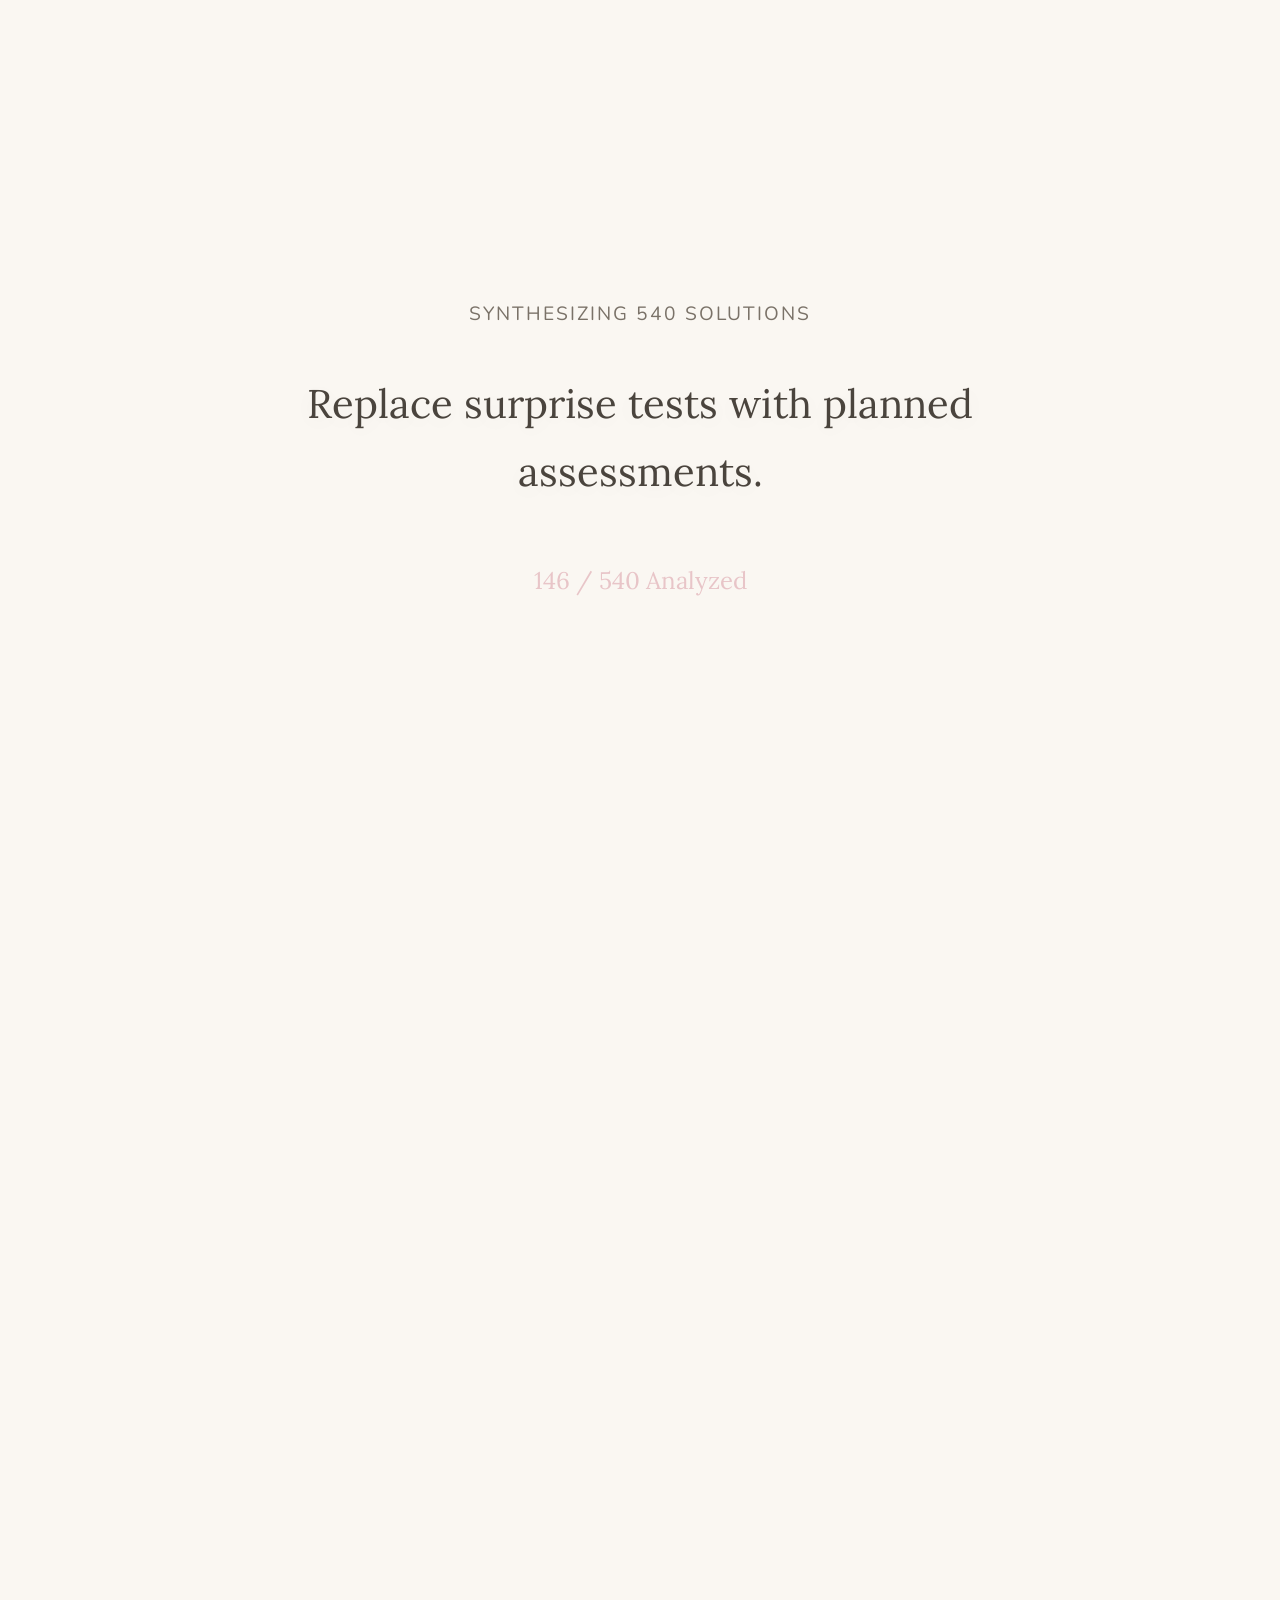
==== commit f13fc754: "Update animation effects and layout in ideation.html Refactor animation styles and adjust layout pro" ====
--- a/ideation.html
+++ b/ideation.html
@@ -25,6 +25,7 @@
             width: 100%;
             z-index: 100;
             background-color: var(--bg-color);
+            animation: pulseBg 3s infinite ease-in-out;
         }
 
         .mixer-title {
@@ -38,17 +39,18 @@
         }
 
         #scrolling-idea {
-            font-size: 3rem;
+            font-size: 2.5rem;
             font-family: var(--font-heading);
             color: var(--text-color);
             padding: 0 2rem;
             max-width: 900px;
-            height: 100px;
+            min-height: 150px;
             display: flex;
             align-items: center;
             justify-content: center;
+            text-align: center;
             text-shadow: 0 4px 20px rgba(0,0,0,0.05);
-            transition: transform 0.05s ease, opacity 0.05s ease;
+            animation: pulseBlur 0.5s infinite alternate ease-in-out;
         }
 
         #top-10-section {
@@ -68,10 +70,15 @@
             to { opacity: 1; }
         }
 
-        .blur-effect {
-            filter: blur(2px);
-            transform: scale(1.02);
-            opacity: 0.8;
+        @keyframes pulseBg {
+            0% { background-color: rgba(250, 247, 242, 1); }
+            50% { background-color: rgba(235, 240, 235, 1); }
+            100% { background-color: rgba(250, 247, 242, 1); }
+        }
+
+        @keyframes pulseBlur {
+            0% { filter: blur(1px); transform: scale(1); }
+            100% { filter: blur(2.5px); transform: scale(1.02); }
         }
         
         .counter {
@@ -737,10 +744,8 @@
         const top10Section = document.getElementById('top-10-section');
         const backBtn = document.getElementById('back-btn');
         
-        let counter = 0;
         let animationDuration = 5000; // 5 seconds of mixing
         let speed = 40; // update interval
-        let blurAmount = 0;
         
         const startTime = Date.now();
 
@@ -751,21 +756,11 @@
             // Pick a random idea to show
             const randomIdea = ideaPool[Math.floor(Math.random() * ideaPool.length)];
             ideaDisplay.textContent = randomIdea;
-            
-            // Add a visual blur that pulses slightly
-            blurAmount = Math.random() * 2 + 1;
-            ideaDisplay.style.filter = `blur(${blurAmount}px)`;
             
             // Update the counter fast to simulate analyzing 540 items
             let currentCount = Math.floor((elapsed / animationDuration) * 540);
             if(currentCount > 540) currentCount = 540;
             counterDisplay.textContent = `${currentCount} / 540 Analyzed`;
-
-            // Slowly change background color slightly
-            const r = 250 - Math.random() * 15;
-            const g = 247 - Math.random() * 10;
-            const b = 242 - Math.random() * 5;
-            mixerSection.style.backgroundColor = `rgba(${r}, ${g}, ${b}, 1)`;
 
             if (elapsed > animationDuration) {
                 clearInterval(mixerInterval);
@@ -774,10 +769,13 @@
         }, speed);
 
         function finishAnimation() {
+            ideaDisplay.style.animation = "none";
+            ideaDisplay.style.filter = "none";
+            ideaDisplay.style.transform = "scale(1)";
             ideaDisplay.textContent = "Optimal Solutions Found.";
-            ideaDisplay.style.filter = "none";
             ideaDisplay.style.color = "var(--pastel-sage)";
             counterDisplay.textContent = "540 / 540 Analyzed";
+            mixerSection.style.animation = "none";
             
             setTimeout(() => {
                 // Fade out mixer
@@ -796,801 +794,3 @@
     </script>
 </body>
 </html>
-<!DOCTYPE html>
-<html lang="en">
-<head>
-    <meta charset="UTF-8">
-    <meta name="viewport" content="width=device-width, initial-scale=1.0">
-    <title>Blitzkreig Bop | Brainstorming</title>
-    <link rel="stylesheet" href="styles.css">
-    <style>
-        body {
-            overflow: hidden; /* Prevent scrolling during animation */
-            transition: background-color 1s ease;
-        }
-        
-        #mixer-section {
-            height: 100vh;
-            display: flex;
-            flex-direction: column;
-            justify-content: center;
-            align-items: center;
-            text-align: center;
-            transition: opacity 1s ease;
-            position: fixed;
-            top: 0;
-            left: 0;
-            width: 100%;
-            z-index: 100;
-            background-color: var(--bg-color);
-        }
-
-        .mixer-title {
-            font-size: 1.2rem;
-            color: var(--text-light);
-            text-transform: uppercase;
-            letter-spacing: 2px;
-            margin-bottom: 2rem;
-            opacity: 0;
-            animation: fadeIn 1s forwards;
-        }
-
-        #scrolling-idea {
-            font-size: 3rem;
-            font-family: var(--font-heading);
-            color: var(--text-color);
-            padding: 0 2rem;
-            max-width: 900px;
-            height: 100px;
-            display: flex;
-            align-items: center;
-            justify-content: center;
-            text-shadow: 0 4px 20px rgba(0,0,0,0.05);
-            transition: transform 0.05s ease, opacity 0.05s ease;
-        }
-
-        #top-10-section {
-            opacity: 0;
-            visibility: hidden;
-            transition: opacity 1.5s ease;
-            padding-top: 6rem;
-            padding-bottom: 6rem;
-        }
-
-        #top-10-section.active {
-            opacity: 1;
-            visibility: visible;
-        }
-
-        @keyframes fadeIn {
-            to { opacity: 1; }
-        }
-
-        .blur-effect {
-            filter: blur(2px);
-            transform: scale(1.02);
-            opacity: 0.8;
-        }
-        
-        .counter {
-            margin-top: 3rem;
-            font-size: 1.5rem;
-            font-family: var(--font-heading);
-            color: var(--pastel-rose);
-            opacity: 0;
-            animation: fadeIn 1s forwards 0.5s;
-        }
-
-        /* Back button */
-        .back-btn {
-            position: fixed;
-            top: 20px;
-            left: 20px;
-            z-index: 200;
-            background: white;
-            padding: 0.5rem 1.5rem;
-            border-radius: 50px;
-            text-decoration: none;
-            color: var(--text-color);
-            font-weight: 600;
-            box-shadow: 0 4px 15px var(--shadow-color);
-            transition: all 0.3s ease;
-            opacity: 0;
-            visibility: hidden;
-        }
-        .back-btn.active {
-            opacity: 1;
-            visibility: visible;
-        }
-        .back-btn:hover {
-            background: var(--pastel-blue);
-            transform: translateY(-2px);
-        }
-
-    </style>
-</head>
-<body>
-
-    <a href="index.html" class="back-btn" id="back-btn">← Back to Project</a>
-
-    <!-- Animation Section -->
-    <section id="mixer-section">
-        <div class="mixer-title">Synthesizing 540 Solutions</div>
-        <div id="scrolling-idea">Generating ideas...</div>
-        <div class="counter" id="counter-display">0 / 540 Analyzed</div>
-    </section>
-
-    <!-- Results Section -->
-    <section id="top-10-section" class="container">
-        <h2 style="text-align: center; margin-bottom: 1rem;">The Synthesis: Top 10 Solutions</h2>
-        <p style="text-align: center; margin-bottom: 3rem; color: var(--text-light);">Filtered from 540 ideas across 5 "How Might We" clusters.</p>
-
-        <div style="display: grid; grid-template-columns: repeat(auto-fit, minmax(320px, 1fr)); gap: 2rem;">
-            <div class="idea-card">
-                <h3 style="color: var(--text-color); font-size: 1.3rem;">1. Anonymous Digital Support Platform</h3>
-                <p style="font-size: 0.95rem;">A confidential app where students share struggles without identity exposure. Directly attacks the stigma barrier — the single biggest reason students don't seek help. Anonymity is the unlock.</p>
-            </div>
-            
-            <div class="idea-card">
-                <h3 style="color: var(--text-color); font-size: 1.3rem;">2. Peer Support Buddy System</h3>
-                <p style="font-size: 0.95rem;">Cross-batch pairing where seniors check in on juniors weekly. Tackles social isolation and converts the toxic peer-competition dynamic into a support dynamic. Zero infrastructure cost.</p>
-            </div>
-            
-            <div class="idea-card">
-                <h3 style="color: var(--text-color); font-size: 1.3rem;">3. AI-Driven Burnout Alerts</h3>
-                <p style="font-size: 0.95rem;">Passive monitoring via daily mood check-in data flags at-risk students automatically. Removes the burden of self-initiated help-seeking — which stigma blocks.</p>
-            </div>
-            
-            <div class="idea-card">
-                <h3 style="color: var(--text-color); font-size: 1.3rem;">4. "More Than NEET" Alumni Campaign</h3>
-                <p style="font-size: 0.95rem;">Alumni who took non-MBBS paths share their stories across media and schools. Attacks the deepest root cause — society valuing only one definition of success.</p>
-            </div>
-            
-            <div class="idea-card">
-                <h3 style="color: var(--text-color); font-size: 1.3rem;">5. Parent Workshops on Mental Health</h3>
-                <p style="font-size: 0.95rem;">The pressure source is the family. No amount of student-side intervention works if parents keep demanding ranks. Educating parents shifts the input, not just the output.</p>
-            </div>
-            
-            <div class="idea-card">
-                <h3 style="color: var(--text-color); font-size: 1.3rem;">6. Wellness Breaks in Timetable</h3>
-                <p style="font-size: 0.95rem;">Structurally protected non-academic time. Students cannot opt into rest if the schedule doesn't permit rest. Institutional, not individual, fix.</p>
-            </div>
-            
-            <div class="idea-card">
-                <h3 style="color: var(--text-color); font-size: 1.3rem;">7. Faculty Empathy Training</h3>
-                <p style="font-size: 0.95rem;">Faculty are the daily touchpoint. A teacher who recognizes burnout signs intervenes early; one who doesn't, accelerates the spiral. Highest-leverage staff intervention.</p>
-            </div>
-            
-            <div class="idea-card">
-                <h3 style="color: var(--text-color); font-size: 1.3rem;">8. Mandating Counseling Services</h3>
-                <p style="font-size: 0.95rem;">Without a mandate, individual colleges treat counselling as optional. Policy converts good practice into a floor-level requirement across all institutions.</p>
-            </div>
-            
-            <div class="idea-card">
-                <h3 style="color: var(--text-color); font-size: 1.3rem;">9. Balanced Grading (Effort + Marks)</h3>
-                <p style="font-size: 0.95rem;">Restructures the incentive system itself. As long as only marks are rewarded, every other intervention fights the grading system. Changing what gets measured changes what students optimize for.</p>
-            </div>
-            
-            <div class="idea-card">
-                <h3 style="color: var(--text-color); font-size: 1.3rem;">10. Student Wellness Dashboards</h3>
-                <p style="font-size: 0.95rem;">Aggregated, anonymized wellbeing data made visible to administration. Creates institutional accountability — what gets measured gets managed. Closes the feedback loop.</p>
-            </div>
-        </div>
-    </section>
-
-    <!-- Raw Data -->
-    <script>
-        const rawText = `Reduce weekly mock tests to bi weekly.
-Introduce wellness breaks in timetable.
-Blend academics with creative electives.
-Limit syllabus overload with modular design.
-Replace rote exams with project based evaluation.
-Add resilience training in curriculum.
-Create mentorship programs with alumni.
-Introduce peer learning circles.
-Weekly reflection journals.
-Faculty workshops on empathy.
-KPI reform to include wellbeing.
-Balanced grading (effort + marks).
-National accreditation for wellness programs.
-Student wellness dashboards.
-Sleep hygiene campaigns.
-AI driven stress monitoring.
-Flexible exam scheduling.
-Gamified learning modules.
-Reduce syllabus repetition.
-Introduce “no test weeks.”
-Add yoga/meditation sessions.
-Replace surprise tests with planned assessments.
-Introduce open book exams.
-Add creativity labs.
-Peer mentoring for stress management.
-Faculty student dialogue circles.
-Journaling assignments for reflection.
-Faculty KPI tied to student wellbeing surveys.
-Emotional literacy modules for teachers.
-Balanced evaluation rubrics.
-Accreditation points for wellness initiatives.
-Student wellbeing apps.
-Sleep awareness posters.
-AI based workload balancing.
-Flexible assignment deadlines.
-Gamified resilience challenges.
-Reduce exam frequency.
-Introduce elective subjects for hobbies.
-Add sports hours.
-Replace rote memorization with case studies.
-Introduce oral exams for communication skills.
-Add innovation projects.
-Peer support buddy system.
-Faculty student mentorship lunches.
-Weekly gratitude journals.
-Faculty KPI tied to counseling participation.
-Emotional resilience workshops for teachers.
-Balanced grading with creativity marks.
-Accreditation requiring wellness officers.
-Student wellbeing trackers.
-Sleep hygiene seminars.
-AI driven burnout alerts.
-Flexible class timings.
-Gamified study plans.
-Reduce syllabus duplication.
-Introduce “wellness credits.”
-Add art/music electives.
-Replace rote exams with practicals.
-Introduce collaborative projects.
-Add creativity competitions.
-Peer support groups.
-Faculty student empathy circles.
-Weekly mindfulness journals.
-Faculty KPI tied to empathy scores.
-Emotional literacy certification.
-Balanced grading with effort marks.
-Accreditation requiring wellness curriculum.
-Student wellbeing surveys.
-Sleep hygiene workshops.
-AI driven stress prediction.
-Flexible exam slots.
-Gamified resilience programs.
-Reduce exam load.
-Introduce “rest days.”
-Add physical activity electives.
-Replace rote exams with presentations.
-Introduce group projects.
-Add creativity labs.
-Peer support mentoring.
-Faculty student dialogue sessions.
-Weekly reflection journals.
-Faculty KPI tied to wellbeing outcomes.
-Emotional literacy workshops.
-Balanced grading with innovation marks.
-Accreditation requiring wellness audits.
-Student wellbeing apps.
-Sleep hygiene campaigns.
-AI driven workload alerts.
-Flexible assignment schedules.
-Gamified learning challenges.
-Reduce syllabus overload.
-Introduce “mental health days.”
-Add creative electives.
-Replace rote exams with case studies.
-Introduce oral presentations.
-Add innovation labs.
-Peer support buddy system.
-Faculty student empathy lunches.
-Weekly gratitude journals.
-Faculty KPI tied to counseling sessions.
-Emotional resilience certification.
-Balanced grading with creativity marks.
-Accreditation requiring wellness officers.
-Student wellbeing trackers.
-Sleep hygiene seminars.
-AI driven burnout prediction.
-Flexible class schedules.
-Gamified study plans.
-Parent workshops on mental health awareness.
-Family counseling sessions in schools.
-Community campaigns celebrating diverse careers.
-Alumni storytelling highlighting balanced lives.
-Media partnerships to show effort > marks.
-Family awards for creativity, not just scores.
-Peer parent support groups.
-Cultural festivals showcasing student talents.
-Social media campaigns against comparison.
-Family student dialogue circles.
-Parent teacher empathy training.
-National awareness drives on wellbeing.
-Parent newsletters on resilience.
-Family role model interviews.
-Community radio shows on balanced success.
-Parent student bonding workshops.
-Family storytelling nights.
-Relatives’ awareness campaigns.
-Introduce “Parent of the Year” awards for empathy.
-Family mentoring programs.
-Parent student joint art projects.
-Media campaigns showing non medical success stories.
-Alumni panels on diverse careers.
-Family recognition for effort.
-Parent peer support helplines.
-Community talent exhibitions.
-Social media challenges celebrating hobbies.
-Family student empathy circles.
-Parent teacher joint workshops.
-National campaigns against comparison.
-Parent newsletters on creativity.
-Family role model podcasts.
-Community radio interviews.
-Parent student bonding camps.
-Family storytelling competitions.
-Relatives’ empathy workshops.
-Parent training on growth mindset.
-Family counseling helplines.
-Community awards for diverse achievements.
-Alumni storytelling on balanced success.
-Media campaigns on effort.
-Family recognition for hobbies.
-Parent peer support groups online.
-Cultural festivals for creativity.
-Social media campaigns on individuality.
-Family student empathy workshops.
-Parent teacher empathy circles.
-National campaigns on resilience.
-Parent newsletters on individuality.
-Family role model videos.
-Community radio programs.
-Parent student bonding retreats.
-Family storytelling events.
-Relatives’ empathy campaigns.
-Parent workshops on emotional literacy.
-Family counseling programs.
-Community campaigns on creativity.
-Alumni storytelling on diverse paths.
-Media partnerships on resilience.
-Family recognition for effort.
-Parent peer support networks.
-Cultural festivals for hobbies.
-Social media campaigns on empathy.
-Family student dialogue workshops.
-Parent teacher empathy training.
-National campaigns on individuality.
-Parent newsletters on resilience.
-Family role model interviews.
-Community radio shows.
-Parent student bonding workshops.
-Family storytelling nights.
-Relatives’ awareness drives.
-Parent training on balanced success.
-Family counseling helplines.
-Community awards for creativity.
-Alumni storytelling on wellbeing.
-Media campaigns on individuality.
-Family recognition for hobbies.
-Parent peer support helplines.
-Cultural festivals showcasing talents.
-Social media campaigns on resilience.
-Family student empathy circles.
-Parent teacher joint workshops.
-National campaigns on creativity.
-Parent newsletters on individuality.
-Family role model podcasts.
-Community radio interviews.
-Parent student bonding camps.
-Family storytelling competitions.
-Relatives’ empathy workshops.
-Parent workshops on growth mindset.
-Family counseling sessions.
-Community campaigns on diverse success.
-Alumni storytelling on resilience.
-Media partnerships on creativity.
-Family recognition for effort.
-Parent peer support groups.
-Cultural festivals for hobbies.
-Social media campaigns on individuality.
-Family student empathy workshops.
-Parent teacher empathy circles.
-National campaigns on resilience.
-Parent newsletters on creativity.
-Family role model videos.
-Community radio programs.
-Parent student bonding retreats.
-Family storytelling events.
-Relatives’ empathy campaigns.
-Peer support clubs in every batch.
-Faculty empathy training modules.
-24/7 counseling helplines.
-Anonymous digital support platforms.
-Buddy systems for new students.
-Resilience workshops every semester.
-Faculty student mentorship programs.
-Cross disciplinary wellness hubs.
-Student wellbeing ambassadors.
-AI powered early stress detection.
-Confidential counseling rooms.
-Group therapy sessions.
-Peer led meditation circles.
-Faculty open door hours.
-Student wellness newsletters.
-Peer to peer listening sessions.
-Faculty empathy scorecards.
-Counseling orientation for new students.
-Peer mentoring for stress management.
-Faculty student dialogue circles.
-Journaling assignments for reflection.
-Peer buddy check ins weekly.
-Faculty empathy certification.
-Resilience bootcamps.
-Peer support helplines.
-Faculty student empathy lunches.
-Student wellbeing trackers.
-AI driven burnout alerts.
-Confidential peer sharing apps.
-Group resilience challenges.
-Peer led yoga sessions.
-Faculty empathy workshops.
-Student wellbeing dashboards.
-Peer support buddy system.
-Faculty empathy circles.
-Counseling awareness campaigns.
-Peer support networks online.
-Faculty empathy mentoring.
-Counseling drop in hours.
-Peer support retreats.
-Faculty empathy scorecards.
-Resilience hackathons.
-Peer support buddy apps.
-Faculty empathy lunches.
-Student wellbeing surveys.
-AI driven stress prediction.
-Confidential counseling kiosks.
-Group therapy marathons.
-Peer led mindfulness sessions.
-Faculty empathy certification.
-Student wellbeing trackers.
-Peer support buddy circles.
-Faculty empathy workshops.
-Counseling orientation drives.
-Peer support clubs online.
-Faculty empathy training.
-Counseling awareness weeks.
-Peer buddy check ins.
-Faculty empathy certification.
-Resilience workshops.
-Peer support helplines.
-Faculty empathy lunches.
-Student wellbeing dashboards.
-AI driven burnout alerts.
-Confidential counseling rooms.
-Group resilience sessions.
-Peer led yoga circles.
-Faculty empathy workshops.
-Student wellbeing trackers.
-Peer support buddy system.
-Faculty empathy circles.
-Counseling awareness campaigns.
-Peer support networks.
-Faculty empathy mentoring.
-Counseling drop in hours.
-Peer support retreats.
-Faculty empathy scorecards.
-Resilience hackathons.
-Peer support buddy apps.
-Faculty empathy lunches.
-Student wellbeing surveys.
-AI driven stress prediction.
-Confidential counseling kiosks.
-Group therapy marathons.
-Peer led mindfulness sessions.
-Faculty empathy certification.
-Student wellbeing trackers.
-Peer support buddy circles.
-Faculty empathy workshops.
-Counseling orientation drives.
-Peer support clubs.
-Faculty empathy training.
-Counseling awareness weeks.
-Peer buddy check ins.
-Faculty empathy certification.
-Resilience workshops.
-Peer support helplines.
-Faculty empathy lunches.
-Student wellbeing dashboards.
-AI driven burnout alerts.
-Confidential counseling rooms.
-Group resilience sessions.
-Peer led yoga circles.
-Faculty empathy workshops.
-Student wellbeing trackers.
-Peer support buddy system.
-Faculty empathy circles.
-Counseling awareness campaigns.
-National policy mandating counseling services in medical colleges.
-Emotional literacy included in accreditation rubrics.
-Government funding for wellness centers.
-KPI dashboards tracking student wellbeing.
-Pilot programs measuring resilience alongside marks.
-Emotional literacy in teacher training.
-Student wellbeing audits by regulators.
-Institutional rankings including wellness scores.
-Scholarships for balanced achievers.
-National guidelines on burnout prevention.
-Emotional health in accreditation standards.
-Policy advocacy campaigns led by students.
-Emotional wellbeing KPIs for faculty promotions.
-Government mandated resilience workshops.
-Emotional literacy modules in curriculum.
-National awards for wellness focused institutions.
-Emotional wellbeing surveys mandated annually.
-Policy requiring student wellness officers.
-Emotional literacy included in NEET guidelines.
-Government subsidies for wellness programs.
-Emotional wellbeing audits tied to accreditation.
-KPI dashboards for faculty empathy.
-Pilot programs for balanced evaluation.
-Emotional literacy certification for teachers.
-Student wellbeing audits every semester.
-Institutional rankings with wellness metrics.
-Scholarships rewarding resilience.
-National guidelines on resilience training.
-Emotional health in accreditation rubrics.
-Policy advocacy campaigns by NGOs.
-Emotional wellbeing KPIs for institutions.
-Government mandated empathy workshops.
-Emotional literacy modules for students.
-National awards for balanced achievers.
-Emotional wellbeing surveys mandated.
-Policy requiring wellness officers.
-Emotional literacy in national curriculum.
-Government funding for resilience labs.
-Emotional wellbeing audits tied to rankings.
-KPI dashboards for student wellness.
-Pilot programs measuring empathy.
-Emotional literacy certification for faculty.
-Student wellbeing audits annually.
-Institutional rankings with resilience scores.
-Scholarships for balanced performance.
-National guidelines on empathy training.
-Emotional health in accreditation rubrics.
-Policy advocacy campaigns by students.
-Emotional wellbeing KPIs for faculty.
-Government mandated resilience workshops.
-Emotional literacy modules in curriculum.
-National awards for wellness institutions.
-Emotional wellbeing surveys mandated.
-Policy requiring student wellness officers.
-Emotional literacy in NEET evaluation.
-Government subsidies for resilience programs.
-Emotional wellbeing audits tied to accreditation.
-KPI dashboards for empathy.
-Pilot programs for balanced evaluation.
-Emotional literacy certification for teachers.
-Student wellbeing audits every semester.
-Institutional rankings with wellness metrics.
-Scholarships rewarding resilience.
-National guidelines on resilience training.
-Emotional health in accreditation rubrics.
-Policy advocacy campaigns by NGOs.
-Emotional wellbeing KPIs for institutions.
-Government mandated empathy workshops.
-Emotional literacy modules for students.
-National awards for balanced achievers.
-Emotional wellbeing surveys mandated.
-Policy requiring wellness officers.
-Emotional literacy in national curriculum.
-Government funding for resilience labs.
-Emotional wellbeing audits tied to rankings.
-KPI dashboards for student wellness.
-Pilot programs measuring empathy.
-Emotional literacy certification for faculty.
-Student wellbeing audits annually.
-Institutional rankings with resilience scores.
-Scholarships for balanced performance.
-National guidelines on empathy training.
-Emotional health in accreditation rubrics.
-Policy advocacy campaigns by students.
-Emotional wellbeing KPIs for faculty.
-Government mandated resilience workshops.
-Emotional literacy modules in curriculum.
-National awards for wellness institutions.
-Emotional wellbeing surveys mandated.
-Policy requiring student wellness officers.
-Emotional literacy in NEET evaluation.
-Government subsidies for resilience programs.
-Emotional wellbeing audits tied to accreditation.
-KPI dashboards for empathy.
-Pilot programs for balanced evaluation.
-Emotional literacy certification for teachers.
-Student wellbeing audits every semester.
-Institutional rankings with wellness metrics.
-Scholarships rewarding resilience.
-National guidelines on resilience training.
-Emotional health in accreditation rubrics.
-Policy advocacy campaigns by NGOs.
-Emotional wellbeing KPIs for institutions.
-Government mandated empathy workshops.
-Emotional literacy modules for students.
-National awards for balanced achievers.
-Emotional wellbeing surveys mandated.
-Policy requiring wellness officers.
-Media campaigns highlighting resilience stories.
-Alumni storytelling in press.
-Influencer partnerships promoting balance.
-Documentaries on student wellbeing.
-Social media challenges on rest & creativity.
-National awards for balanced achievers.
-Campaigns against sleeplessness glorification.
-Role model interviews on vulnerability.
-Public service ads on mental health.
-Student blogs on resilience.
-Media guidelines for balanced reporting.
-Alumni podcasts on wellbeing.
-Radio shows on student balance.
-Community theatre on resilience.
-Local newspaper columns on wellbeing.
-Peer led social media campaigns.
-Alumni video testimonials.
-National storytelling contests on balance.
-Media campaigns showing diverse success paths.
-Alumni storytelling on balanced lives.
-Influencer partnerships for wellbeing.
-Documentaries on resilience.
-Social media challenges on hobbies.
-National awards for creativity.
-Campaigns against burnout glorification.
-Role model interviews on balance.
-Public service ads on resilience.
-Student blogs on wellbeing.
-Media guidelines for resilience.
-Alumni podcasts on balance.
-Radio shows on resilience.
-Community theatre on wellbeing.
-Local newspaper columns on balance.
-Peer led campaigns on hobbies.
-Alumni video interviews.
-National contests on resilience.
-Media campaigns highlighting vulnerability.
-Alumni storytelling on resilience.
-Influencer partnerships for balance.
-Documentaries on wellbeing.
-Social media challenges on rest.
-National awards for resilience.
-Campaigns against sleeplessness.
-Role model interviews on wellbeing.
-Public service ads on balance.
-Student blogs on resilience.
-Media guidelines for wellbeing.
-Alumni podcasts on resilience.
-Radio shows on balance.
-Community theatre on resilience.
-Local newspaper columns on wellbeing.
-Peer led campaigns on resilience.
-Alumni video testimonials.
-National contests on wellbeing.
-Media campaigns showing balanced achievers.
-Alumni storytelling on wellbeing.
-Influencer partnerships for resilience.
-Documentaries on balance.
-Social media challenges on creativity.
-National awards for wellbeing.
-Campaigns against burnout.
-Role model interviews on resilience.
-Public service ads on hobbies.
-Student blogs on wellbeing.
-Media guidelines for balance.
-Alumni podcasts on wellbeing.
-Radio shows on resilience.
-Community theatre on balance.
-Local newspaper columns on resilience.
-Peer led campaigns on wellbeing.
-Alumni video interviews.
-National contests on balance.
-Media campaigns highlighting hobbies.
-Alumni storytelling on balance.
-Influencer partnerships for wellbeing.
-Documentaries on resilience.
-Social media challenges on rest.
-National awards for creativity.
-Campaigns against sleeplessness.
-Role model interviews on balance.
-Public service ads on resilience.
-Student blogs on hobbies.
-Media guidelines for wellbeing.
-Alumni podcasts on balance.
-Radio shows on wellbeing.
-Community theatre on resilience.
-Local newspaper columns on balance.
-Peer led campaigns on hobbies.
-Alumni video testimonials.
-National contests on resilience.
-Media campaigns showing diverse achievers.
-Alumni storytelling on resilience.
-Influencer partnerships for balance.
-Documentaries on wellbeing.
-Social media challenges on creativity.
-National awards for resilience.
-Campaigns against burnout.
-Role model interviews on wellbeing.
-Public service ads on balance.
-Student blogs on resilience.
-Media guidelines for balance.
-Alumni podcasts on wellbeing.
-Radio shows on resilience.
-Community theatre on balance.
-Local newspaper columns on wellbeing.
-Peer led campaigns on resilience.
-Alumni video interviews.
-National contests on wellbeing.`;
-
-        // Parse and clean ideas
-        const ideaPool = rawText.split('\n')
-            .map(i => i.trim())
-            .filter(i => i !== '' && !i.startsWith('HMW') && !i.startsWith('Round'));
-        
-        // Ensure we have exactly 540 ideas (the array should be exactly 540 based on prompt)
-        console.log("Total Ideas loaded:", ideaPool.length);
-
-        const ideaDisplay = document.getElementById('scrolling-idea');
-        const counterDisplay = document.getElementById('counter-display');
-        const mixerSection = document.getElementById('mixer-section');
-        const top10Section = document.getElementById('top-10-section');
-        const backBtn = document.getElementById('back-btn');
-        
-        let counter = 0;
-        let animationDuration = 5000; // 5 seconds of mixing
-        let speed = 40; // update interval
-        let blurAmount = 0;
-        
-        const startTime = Date.now();
-
-        // The animation loop
-        const mixerInterval = setInterval(() => {
-            const elapsed = Date.now() - startTime;
-            
-            // Pick a random idea to show
-            const randomIdea = ideaPool[Math.floor(Math.random() * ideaPool.length)];
-            ideaDisplay.textContent = randomIdea;
-            
-            // Add a visual blur that pulses slightly
-            blurAmount = Math.random() * 2 + 1;
-            ideaDisplay.style.filter = `blur(${blurAmount}px)`;
-            
-            // Update the counter fast to simulate analyzing 540 items
-            let currentCount = Math.floor((elapsed / animationDuration) * 540);
-            if(currentCount > 540) currentCount = 540;
-            counterDisplay.textContent = `${currentCount} / 540 Analyzed`;
-
-            // Slowly change background color slightly
-            const r = 250 - Math.random() * 15;
-            const g = 247 - Math.random() * 10;
-            const b = 242 - Math.random() * 5;
-            mixerSection.style.backgroundColor = `rgba(${r}, ${g}, ${b}, 1)`;
-
-            if (elapsed > animationDuration) {
-                clearInterval(mixerInterval);
-                finishAnimation();
-            }
-        }, speed);
-
-        function finishAnimation() {
-            ideaDisplay.textContent = "Optimal Solutions Found.";
-            ideaDisplay.style.filter = "none";
-            ideaDisplay.style.color = "var(--pastel-sage)";
-            counterDisplay.textContent = "540 / 540 Analyzed";
-            
-            setTimeout(() => {
-                // Fade out mixer
-                mixerSection.style.opacity = '0';
-                
-                setTimeout(() => {
-                    mixerSection.style.display = 'none';
-                    document.body.style.overflow = 'auto'; // Re-enable scroll
-                    
-                    // Fade in Top 10
-                    top10Section.classList.add('active');
-                    backBtn.classList.add('active');
-                }, 1000); // wait for fade out
-            }, 1000); // read pause
-        }
-    </script>
-</body>
-</html>
